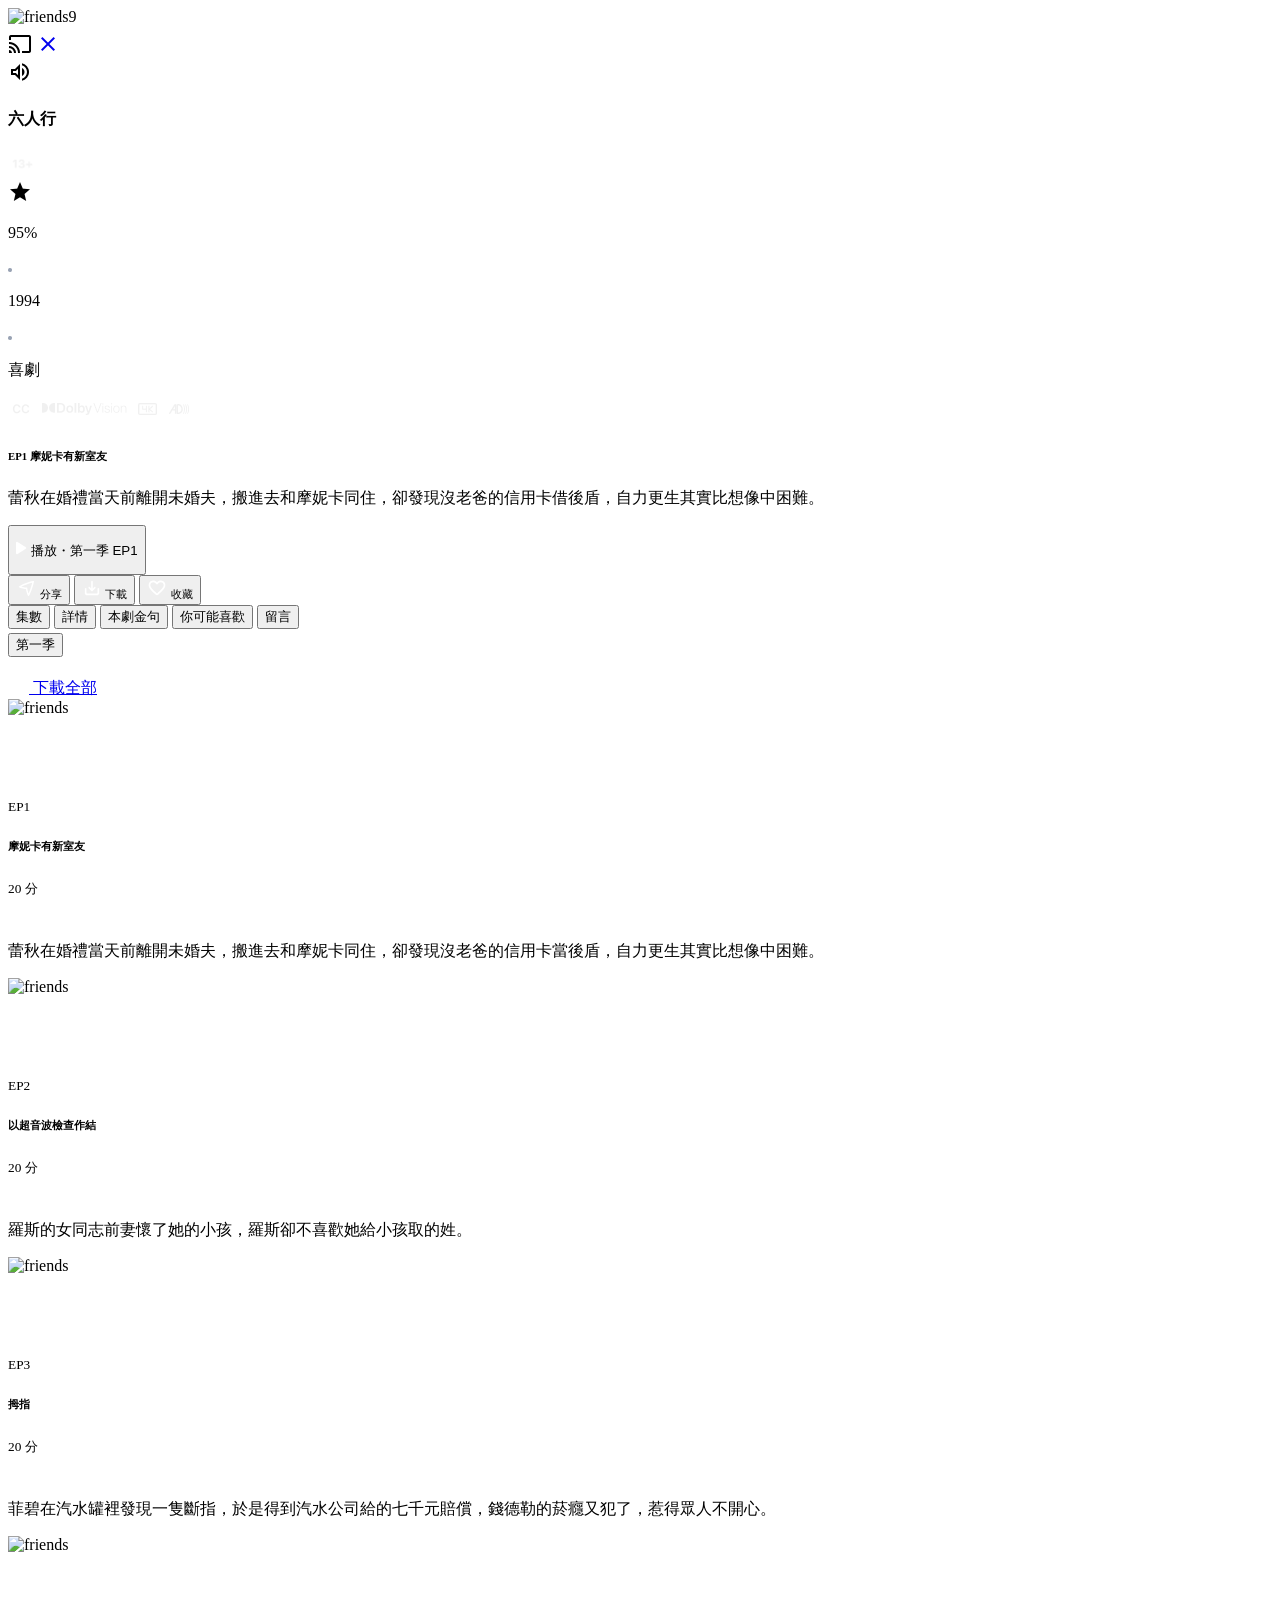
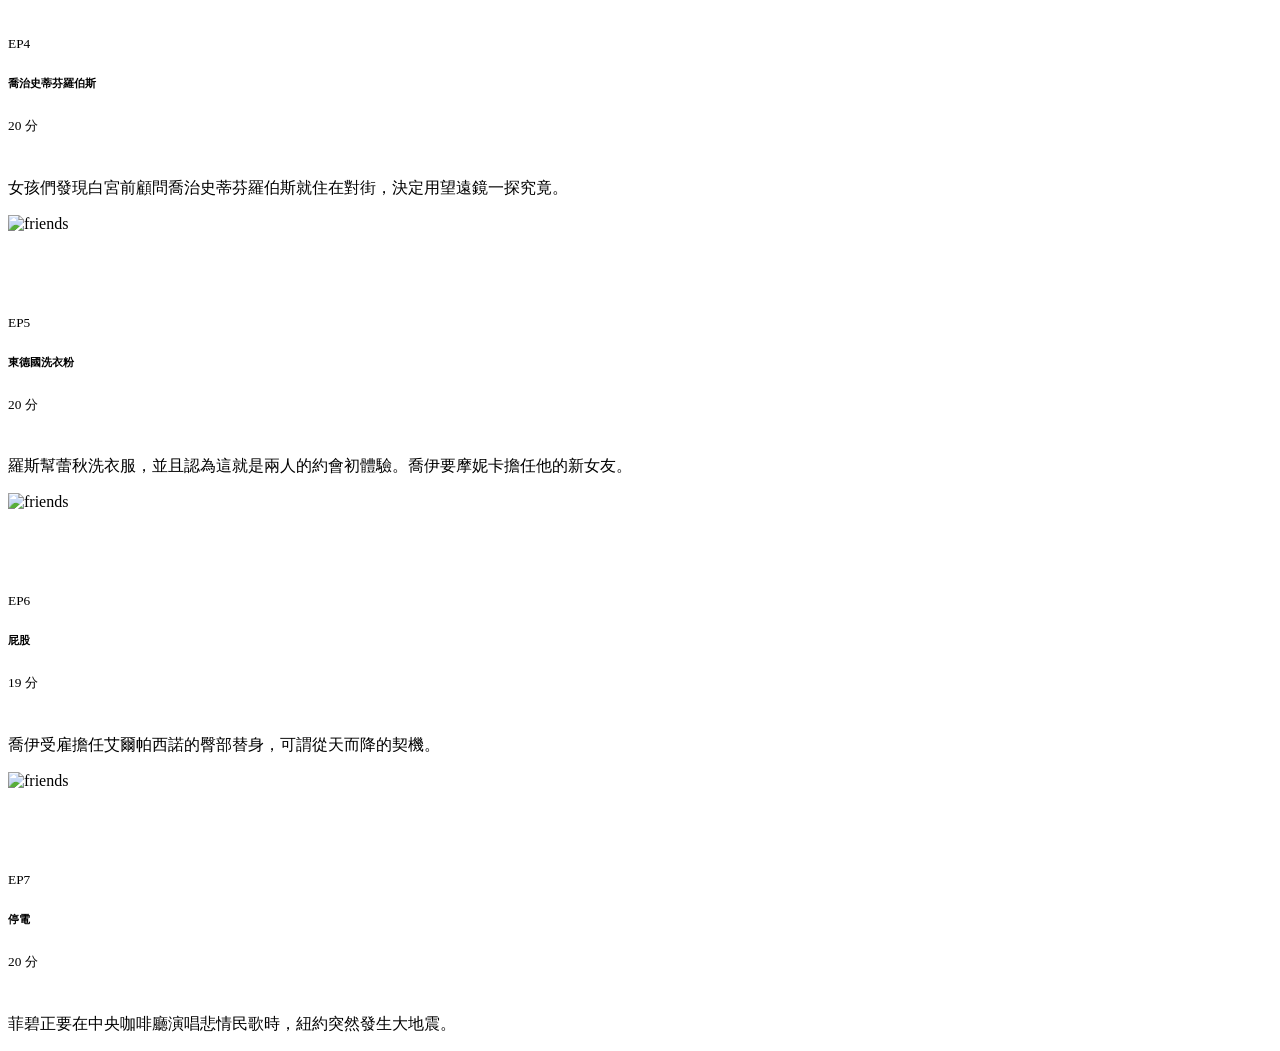
==== album.html @ 2011f36c "Deploy: 更新網站內容 2025-09-19 00:30:22 (Asia/Taipei UTC+0800)" ====
<!DOCTYPE html>
<html lang="en">
  <head>
    <meta charset="UTF-8" />
    <meta http-equiv="X-UA-Compatible" content="IE=edge" />
    <meta name="viewport" content="width=device-width, initial-scale=1.0" />
    <link href="https://fonts.googleapis.com/icon?family=Material+Icons+Outlined" rel="stylesheet">
    <link rel="stylesheet" href="https://fonts.cdnfonts.com/css/sf-pro-display">
    <title>影片資訊-集數</title>
    <script type="module" crossorigin src="/AAPD-StreamLish/assets/index-DdMuGOvR.js"></script>
    <script type="module" crossorigin src="/AAPD-StreamLish/assets/bootstrap.esm-pHIF-KX_.js"></script>
    <script type="module" crossorigin src="/AAPD-StreamLish/assets/main-BXktTT-d.js"></script>
    <link rel="stylesheet" crossorigin href="/AAPD-StreamLish/assets/all-Qb0mTUN8.css">
  </head>
  <body class="bg-black">

  <!-- 預覽圖片  -->
  <div class="card bg-dark border-0 rounded-2 overflow-hidden mb-8">
    <div class="position-relative">
      <!-- 圖片 -->
      <img src="/AAPD-StreamLish/assets/friends9-D6xdVJJv.png" class="w-100 h-100 object-fit-cover" alt="friends9">

      <!-- 播放進度條 (放在圖片上) -->
      <div class="position-absolute bottom-0 start-0 w-100">
        <div class="progress" style="height: 6px; background-color: rgba(255,255,255,0.3);">
          <div class="progress-bar" role="progressbar" style="width: 30%; background-color: white;"></div>
        </div>
      </div>

      <!-- 右上角：投放 & 關閉 -->
      <div class="position-absolute top-0 end-0 mt-5 me-6 d-flex gap-2">
        <span class="material-icons-outlined text-white bg-dark bg-opacity-50 rounded-circle p-1">cast</span>
        <a href="StreamLish.html" class="text-white text-decoration-none">
          <span class="material-icons-outlined text-white bg-dark bg-opacity-50 rounded-circle p-1">close</span>
        </a>
      </div>

      <!-- 右下角：音量 -->
      <div class="position-absolute bottom-0 end-0 m-6">
        <span class="material-icons-outlined text-white bg-dark bg-opacity-50 rounded-circle p-1">volume_up</span>
      </div>
    </div>
  </div>

  <div class="container bottom-padding">
    <!-- 劇名與資訊 -->
    <div class="mb-8">
      <div class="d-flex align-items-center mb-1">
        <h4 class="fw-bold mb-2 text-white fs-5">六人行</h4>
        <img class="ms-3" src="[data-uri]" alt="13+" height="24">
      </div>
      
      <div class="d-flex align-items-center mb-3 text-netural-400 fs-10">
        <span class="material-icons-outlined me-1 small">star</span>
        <p>95%</p>
        <img class="mx-2" src="[data-uri]" alt="div" height="4">
        <p>1994</p>
        <img class="mx-2" src="[data-uri]" alt="div" height="4">
        <p>喜劇</p>
      </div>
  
      <!-- 功能徽章 -->
      <div class="d-flex flex-wrap gap-3 mb-4">
        <img src="[data-uri]" alt="CC" height="24">
        <img src="[data-uri]" alt="Dolby Vision" height="24">
        <img src="[data-uri]" alt="4K" height="24">
        <img src="[data-uri]" alt="AD" height="24">
      </div>
    </div>
  
    <!-- 劇集描述 + 操作卡片 -->
    <div class="mb-8">
      <h6 class="fw-semibold mb-5 text-white fs-6">EP1 摩妮卡有新室友</h6>
      <p class="small fw-light text-netural-400">
        蕾秋在婚禮當天前離開未婚夫，搬進去和摩妮卡同住，卻發現沒老爸的信用卡借後盾，自力更生其實比想像中困難。
      </p>  
    </div>

    <!-- 主播放按鈕 -->
    <div class="d-grid mb-6">
      <button class="btn btn-primary rounded-pill text-white" style="height: 50px" onclick="location.href='video.html'">
        <img class="me-1 mb-1" src="[data-uri]" alt="Arrow right">
        播放・第一季 EP1
      </button>
    </div>


    <!-- 按鈕 -->
    <div class="d-flex justify-content-around mb-8">
      <!-- 分享 -->
      <button type="button" class="btn btn-dark rounded-circle d-flex flex-column align-items-center justify-content-center px-6">
        <img src="data:image/svg+xml,%3csvg%20width='20'%20height='20'%20viewBox='0%200%2020%2020'%20fill='none'%20xmlns='http://www.w3.org/2000/svg'%3e%3cpath%20d='M17.1689%203.93359C17.083%204.39151%2016.9353%205.01906%2016.7373%205.7627C16.3422%207.24684%2015.7614%209.15002%2015.123%2010.998C14.4828%2012.8514%2013.7937%2014.6231%2013.1855%2015.8564C12.9212%2016.3925%2012.6864%2016.7888%2012.498%2017.0439C12.4787%2017.0157%2012.4571%2016.9858%2012.4365%2016.9531C12.3016%2016.7385%2012.1638%2016.4626%2012.0264%2016.1367C11.7513%2015.4843%2011.503%2014.6886%2011.293%2013.9033C11.0839%2013.1217%2010.9178%2012.3691%2010.8037%2011.8105C10.7468%2011.5318%2010.7022%2011.3025%2010.6729%2011.1436C10.6582%2011.0643%2010.648%2011.0025%2010.6406%2010.9609C10.637%2010.9402%2010.6336%2010.9244%2010.6318%2010.9141C10.6309%2010.9089%2010.6303%2010.9048%2010.6299%2010.9023C10.6297%2010.9013%2010.63%2010.8999%2010.6299%2010.8994L10.5312%2010.3242L9.9502%2010.2773H9.94727C9.94482%2010.2771%209.94073%2010.2768%209.93555%2010.2764C9.92471%2010.2755%209.90764%2010.2744%209.88574%2010.2725C9.84197%2010.2686%209.77692%2010.2621%209.69336%2010.2539C9.52597%2010.2375%209.28474%2010.2121%208.99316%2010.1768C8.40864%2010.1059%207.62769%209.99529%206.83203%209.83691C6.02974%209.67721%205.24267%209.47473%204.63379%209.22754C4.32937%209.10393%204.09551%208.97906%203.93262%208.86035C3.90752%208.84206%203.88591%208.82387%203.86621%208.80762C3.89015%208.78571%203.9159%208.75952%203.94727%208.7334C4.24285%208.48727%204.73134%208.18134%205.3877%207.83594C6.68825%207.15154%208.50472%206.38581%2010.3721%205.7002C12.2378%205.0152%2014.125%204.42131%2015.5586%204.07227C16.2489%203.9042%2016.8069%203.80056%2017.1973%203.76465C17.1885%203.81686%2017.1803%203.87335%2017.1689%203.93359Z'%20stroke='white'%20stroke-width='1.5'/%3e%3c/svg%3e" alt="分享" width="20" height="20">
        <small class="mt-1 fw-light fs-10">分享</small>
      </button>

      <!-- 下載 -->
      <button type="button" class="btn btn-dark rounded-circle d-flex flex-column align-items-center justify-content-center px-6">
        <img src="data:image/svg+xml,%3csvg%20width='21'%20height='20'%20viewBox='0%200%2021%2020'%20fill='none'%20xmlns='http://www.w3.org/2000/svg'%3e%3cg%20clip-path='url(%23clip0_21525_15393)'%3e%3cpath%20d='M16.3333%2010.8333V15C16.3333%2015.4583%2015.9583%2015.8333%2015.5%2015.8333H5.5C5.04167%2015.8333%204.66667%2015.4583%204.66667%2015V10.8333C4.66667%2010.375%204.29167%2010%203.83333%2010C3.375%2010%203%2010.375%203%2010.8333V15.8333C3%2016.75%203.75%2017.5%204.66667%2017.5H16.3333C17.25%2017.5%2018%2016.75%2018%2015.8333V10.8333C18%2010.375%2017.625%2010%2017.1667%2010C16.7083%2010%2016.3333%2010.375%2016.3333%2010.8333ZM11.3333%2010.5583L12.9%208.99167C13.225%208.66667%2013.75%208.66667%2014.075%208.99167C14.4%209.31667%2014.4%209.84167%2014.075%2010.1667L11.0833%2013.1583C10.7583%2013.4833%2010.2333%2013.4833%209.90833%2013.1583L6.91667%2010.1667C6.59167%209.84167%206.59167%209.31667%206.91667%208.99167C7.24167%208.66667%207.76667%208.66667%208.09167%208.99167L9.66667%2010.5583V3.33333C9.66667%202.875%2010.0417%202.5%2010.5%202.5C10.9583%202.5%2011.3333%202.875%2011.3333%203.33333V10.5583Z'%20fill='white'/%3e%3c/g%3e%3cdefs%3e%3cclipPath%20id='clip0_21525_15393'%3e%3crect%20width='20'%20height='20'%20fill='white'%20transform='translate(0.5)'/%3e%3c/clipPath%3e%3c/defs%3e%3c/svg%3e" alt="下載" width="20" height="20">
        <small class="mt-1 fw-light fs-10">下載</small>
      </button>

      <!-- 收藏 -->
      <button type="button" class="btn btn-dark rounded-circle d-flex flex-column align-items-center justify-content-center px-6">
        <img src="data:image/svg+xml,%3csvg%20width='20'%20height='20'%20viewBox='0%200%2020%2020'%20fill='none'%20xmlns='http://www.w3.org/2000/svg'%3e%3cg%20clip-path='url(%23clip0_21525_15398)'%3e%3cpath%20d='M16.3832%203.32555C14.1832%201.82555%2011.4665%202.52555%209.99985%204.24221C8.53319%202.52555%205.81652%201.81721%203.61652%203.32555C2.44985%204.12555%201.71652%205.47555%201.66652%206.90055C1.54985%2010.1339%204.41652%2012.7255%208.79152%2016.7005L8.87485%2016.7755C9.50819%2017.3505%2010.4832%2017.3505%2011.1165%2016.7672L11.2082%2016.6839C15.5832%2012.7172%2018.4415%2010.1255%2018.3332%206.89221C18.2832%205.47555%2017.5499%204.12555%2016.3832%203.32555ZM10.0832%2015.4589L9.99985%2015.5422L9.91652%2015.4589C5.94985%2011.8672%203.33319%209.49221%203.33319%207.08388C3.33319%205.41721%204.58319%204.16721%206.24985%204.16721C7.53319%204.16721%208.78319%204.99221%209.22485%206.13388H10.7832C11.2165%204.99221%2012.4665%204.16721%2013.7499%204.16721C15.4165%204.16721%2016.6665%205.41721%2016.6665%207.08388C16.6665%209.49221%2014.0499%2011.8672%2010.0832%2015.4589Z'%20fill='white'/%3e%3c/g%3e%3cdefs%3e%3cclipPath%20id='clip0_21525_15398'%3e%3crect%20width='20'%20height='20'%20fill='white'/%3e%3c/clipPath%3e%3c/defs%3e%3c/svg%3e" alt="收藏" width="20" height="20">
        <small class="mt-1 fw-light fs-10">收藏</small>
      </button>
    </div>

    <!-- 選單按鈕 -->
    <div class="justify-content-start overflow-auto mb-8">
      <div class="nav nav-tabs flex-nowrap w-100" id="nav-tab" role="tablist">
        <button 
          class="nav-link flex-shrink-0 text-netural-400 border-bottom border-netural-500 fw-light active" 
          id="nav-vocab-tab" data-bs-toggle="tab" data-bs-target="#nav-vocab" 
          type="button" role="tab" aria-controls="nav-vocab" aria-selected="true">
          集數
        </button>

        <button 
          class="nav-link flex-shrink-0 text-netural-400 border-bottom border-netural-500 fw-light" 
          id="nav-detail-tab" data-bs-toggle="tab" data-bs-target="#nav-detail" 
          type="button" role="tab" aria-controls="nav-detail" aria-selected="false">
          詳情
        </button>

        <button 
          class="nav-link flex-shrink-0 text-netural-400 border-bottom border-netural-500 fw-light" 
          id="nav-detail-tab" data-bs-toggle="tab" data-bs-target="#nav-detail" 
          type="button" role="tab" aria-controls="nav-detail" aria-selected="false">
          本劇金句
        </button>

        <button 
          class="nav-link flex-shrink-0 text-netural-400 border-bottom border-netural-500 fw-light" 
          id="nav-detail-tab" data-bs-toggle="tab" data-bs-target="#nav-detail" 
          type="button" role="tab" aria-controls="nav-detail" aria-selected="false">
          你可能喜歡
        </button>

        <button 
          class="nav-link flex-shrink-0 text-netural-400 border-bottom border-netural-500 fw-light" 
          id="nav-detail-tab" data-bs-toggle="tab" data-bs-target="#nav-detail" 
          type="button" role="tab" aria-controls="nav-detail" aria-selected="false">
          留言
        </button>
      </div>
    </div>

    <!-- 操作列：季數下拉 + 下載全部） -->
    <section>
      <div class="container-fluid p-0">
        <div class="d-flex align-items-center justify-content-between">

          <!-- 左：Bootstrap Dropdown -->
          <div class="dropdown">
            <!-- Bootstrap 自帶箭頭的 dropdown-toggle -->
            <button class="btn dropdown-toggle text-white fw-normal fs-9 border-0 bg-transparent p-0 fw-light custom-toggle"
                    type="button" id="seasonDropdown" data-bs-toggle="dropdown" aria-expanded="false">
              第一季
            </button>
            <img src="[data-uri]" alt="dropdown" width="20" height="20">
            <ul class="dropdown-menu bg-black" aria-labelledby="seasonDropdown">
              <!-- <li><a class="dropdown-item text-white fs-9 fw-light" href="#">第一季</a></li>
              <li><a class="dropdown-item text-white fs-9 fw-light" href="#">第二季</a></li>
              <li><a class="dropdown-item text-white fs-9 fw-light" href="#">第三季</a></li>
              <li><a class="dropdown-item text-white fs-9 fw-light" href="#">第四季</a></li>
              <li><a class="dropdown-item text-white fs-9 fw-light" href="#">第五季</a></li>
              <li><a class="dropdown-item text-white fs-9 fw-light" href="#">第六季</a></li>
              <li><a class="dropdown-item text-white fs-9 fw-light" href="#">第七季</a></li>
              <li><a class="dropdown-item text-white fs-9 fw-light" href="#">第八季</a></li>
              <li><a class="dropdown-item text-white fs-9 fw-light" href="#">第九季</a></li>
              <li><a class="dropdown-item text-white fs-9 fw-light" href="#">第十季</a></li> -->
            </ul>
          </div>
          <!-- 右：下載全部 -->
          <a href="#"
            class="download-btn btn btn-link text-white d-inline-flex align-items-center gap-2 px-0 text-decoration-none"
            aria-label="下載全部">
            <img src="data:image/svg+xml,%3csvg%20width='21'%20height='20'%20viewBox='0%200%2021%2020'%20fill='none'%20xmlns='http://www.w3.org/2000/svg'%3e%3cg%20clip-path='url(%23clip0_21525_15393)'%3e%3cpath%20d='M16.3333%2010.8333V15C16.3333%2015.4583%2015.9583%2015.8333%2015.5%2015.8333H5.5C5.04167%2015.8333%204.66667%2015.4583%204.66667%2015V10.8333C4.66667%2010.375%204.29167%2010%203.83333%2010C3.375%2010%203%2010.375%203%2010.8333V15.8333C3%2016.75%203.75%2017.5%204.66667%2017.5H16.3333C17.25%2017.5%2018%2016.75%2018%2015.8333V10.8333C18%2010.375%2017.625%2010%2017.1667%2010C16.7083%2010%2016.3333%2010.375%2016.3333%2010.8333ZM11.3333%2010.5583L12.9%208.99167C13.225%208.66667%2013.75%208.66667%2014.075%208.99167C14.4%209.31667%2014.4%209.84167%2014.075%2010.1667L11.0833%2013.1583C10.7583%2013.4833%2010.2333%2013.4833%209.90833%2013.1583L6.91667%2010.1667C6.59167%209.84167%206.59167%209.31667%206.91667%208.99167C7.24167%208.66667%207.76667%208.66667%208.09167%208.99167L9.66667%2010.5583V3.33333C9.66667%202.875%2010.0417%202.5%2010.5%202.5C10.9583%202.5%2011.3333%202.875%2011.3333%203.33333V10.5583Z'%20fill='white'/%3e%3c/g%3e%3cdefs%3e%3cclipPath%20id='clip0_21525_15393'%3e%3crect%20width='20'%20height='20'%20fill='white'%20transform='translate(0.5)'/%3e%3c/clipPath%3e%3c/defs%3e%3c/svg%3e" alt="" class="icon">
            <span class="fw-light fs-9">下載全部</span>
          </a>

        </div>
      </div>
    </section>

     <!-- 卡片內容 -->
    <section>

      <!-- 卡片1 -->
      <div class="d-flex flex-column py-6">
        <div class="d-flex text-white mb-1">
          <!-- 左邊：縮圖 + 播放 icon -->
          <div class="episode-thumb position-relative flex-shrink-0" style="width: 164px; height: 98px;">
            <img src="/AAPD-StreamLish/assets/friends1-DzkxrmdH.png" class="w-100 h-100 object-fit-cover" alt="friends">
            <!-- 播放按鈕 -->
            <div class="position-absolute top-50 start-50 translate-middle">
              <img src="[data-uri]" alt="camera" width="32" height="32">
            </div>
          </div>
  
          <!-- 右邊：內容 -->
          <div class="d-flex flex-column justify-content-center ms-5 text-white">
            <!-- 上：標題 + 下載 -->
            <small class="mb-1 fw-light">EP1</small>
            <h6 class="mb-1 fs-8 fw-light">摩妮卡有新室友</h6>
            <small class="text-netural-400 fs-10 fw-light">20 分</small>
          </div>
          <!-- 右邊：下載按鈕 -->
          <img src="data:image/svg+xml,%3csvg%20width='21'%20height='20'%20viewBox='0%200%2021%2020'%20fill='none'%20xmlns='http://www.w3.org/2000/svg'%3e%3cg%20clip-path='url(%23clip0_21525_15393)'%3e%3cpath%20d='M16.3333%2010.8333V15C16.3333%2015.4583%2015.9583%2015.8333%2015.5%2015.8333H5.5C5.04167%2015.8333%204.66667%2015.4583%204.66667%2015V10.8333C4.66667%2010.375%204.29167%2010%203.83333%2010C3.375%2010%203%2010.375%203%2010.8333V15.8333C3%2016.75%203.75%2017.5%204.66667%2017.5H16.3333C17.25%2017.5%2018%2016.75%2018%2015.8333V10.8333C18%2010.375%2017.625%2010%2017.1667%2010C16.7083%2010%2016.3333%2010.375%2016.3333%2010.8333ZM11.3333%2010.5583L12.9%208.99167C13.225%208.66667%2013.75%208.66667%2014.075%208.99167C14.4%209.31667%2014.4%209.84167%2014.075%2010.1667L11.0833%2013.1583C10.7583%2013.4833%2010.2333%2013.4833%209.90833%2013.1583L6.91667%2010.1667C6.59167%209.84167%206.59167%209.31667%206.91667%208.99167C7.24167%208.66667%207.76667%208.66667%208.09167%208.99167L9.66667%2010.5583V3.33333C9.66667%202.875%2010.0417%202.5%2010.5%202.5C10.9583%202.5%2011.3333%202.875%2011.3333%203.33333V10.5583Z'%20fill='white'/%3e%3c/g%3e%3cdefs%3e%3cclipPath%20id='clip0_21525_15393'%3e%3crect%20width='20'%20height='20'%20fill='white'%20transform='translate(0.5)'/%3e%3c/clipPath%3e%3c/defs%3e%3c/svg%3e" alt="下載" class="ms-auto" style="width: 24px;" >
        </div>
        <!-- 下：描述 -->
        <p class="mb-0 mt-2 text-netural-400 fs-10 fw-light">
            蕾秋在婚禮當天前離開未婚夫，搬進去和摩妮卡同住，卻發現沒老爸的信用卡當後盾，自力更生其實比想像中困難。
        </p>
      </div>

      <!-- 卡片2 -->
      <div class="d-flex flex-column py-6">
        <div class="d-flex text-white mb-1">
          <!-- 左邊：縮圖 + 播放 icon -->
          <div class="episode-thumb position-relative flex-shrink-0" style="width: 164px; height: 98px;">
            <img src="/AAPD-StreamLish/assets/friends2-qtAAMA7t.png" class="w-100 h-100 object-fit-cover" alt="friends">
            <!-- 播放按鈕 -->
            <div class="position-absolute top-50 start-50 translate-middle">
              <img src="[data-uri]" alt="camera" width="32" height="32">
            </div>
          </div>
  
          <!-- 右邊：內容 -->
          <div class="d-flex flex-column justify-content-center ms-5 text-white">
            <!-- 上：標題 + 下載 -->
            <small class="mb-1">EP2</small>
            <h6 class="mb-1 fs-8 fw-light">以超音波檢查作結</h6>
            <small class="text-netural-400 fs-10 fw-light">20 分</small>
          </div>
          <!-- 右邊：下載按鈕 -->
          <img src="data:image/svg+xml,%3csvg%20width='21'%20height='20'%20viewBox='0%200%2021%2020'%20fill='none'%20xmlns='http://www.w3.org/2000/svg'%3e%3cg%20clip-path='url(%23clip0_21525_15393)'%3e%3cpath%20d='M16.3333%2010.8333V15C16.3333%2015.4583%2015.9583%2015.8333%2015.5%2015.8333H5.5C5.04167%2015.8333%204.66667%2015.4583%204.66667%2015V10.8333C4.66667%2010.375%204.29167%2010%203.83333%2010C3.375%2010%203%2010.375%203%2010.8333V15.8333C3%2016.75%203.75%2017.5%204.66667%2017.5H16.3333C17.25%2017.5%2018%2016.75%2018%2015.8333V10.8333C18%2010.375%2017.625%2010%2017.1667%2010C16.7083%2010%2016.3333%2010.375%2016.3333%2010.8333ZM11.3333%2010.5583L12.9%208.99167C13.225%208.66667%2013.75%208.66667%2014.075%208.99167C14.4%209.31667%2014.4%209.84167%2014.075%2010.1667L11.0833%2013.1583C10.7583%2013.4833%2010.2333%2013.4833%209.90833%2013.1583L6.91667%2010.1667C6.59167%209.84167%206.59167%209.31667%206.91667%208.99167C7.24167%208.66667%207.76667%208.66667%208.09167%208.99167L9.66667%2010.5583V3.33333C9.66667%202.875%2010.0417%202.5%2010.5%202.5C10.9583%202.5%2011.3333%202.875%2011.3333%203.33333V10.5583Z'%20fill='white'/%3e%3c/g%3e%3cdefs%3e%3cclipPath%20id='clip0_21525_15393'%3e%3crect%20width='20'%20height='20'%20fill='white'%20transform='translate(0.5)'/%3e%3c/clipPath%3e%3c/defs%3e%3c/svg%3e" alt="下載" class="ms-auto" style="width: 24px;" >
        </div>
        <!-- 下：描述 -->
        <p class="mb-0 mt-2 text-netural-400 fs-10 fw-light">
            羅斯的女同志前妻懷了她的小孩，羅斯卻不喜歡她給小孩取的姓。
        </p>
      </div>

      <!-- 卡片3 -->
      <div class="d-flex flex-column py-6">
        <div class="d-flex text-white mb-1">
          <!-- 左邊：縮圖 + 播放 icon -->
          <div class="episode-thumb position-relative flex-shrink-0" style="width: 164px; height: 98px;">
            <img src="/AAPD-StreamLish/assets/friends3-B4aC1tYf.png" class="w-100 h-100 object-fit-cover" alt="friends">
            <!-- 播放按鈕 -->
            <div class="position-absolute top-50 start-50 translate-middle">
              <img src="[data-uri]" alt="camera" width="32" height="32">
            </div>
          </div>
  
          <!-- 右邊：內容 -->
          <div class="d-flex flex-column justify-content-center ms-5 text-white">
            <!-- 上：標題 + 下載 -->
            <small class="mb-1">EP3</small>
            <h6 class="mb-1 fs-8 fw-light">拇指</h6>
            <small class="text-netural-400 fs-10 fw-light">20 分</small>
          </div>
          <!-- 右邊：下載按鈕 -->
          <img src="data:image/svg+xml,%3csvg%20width='21'%20height='20'%20viewBox='0%200%2021%2020'%20fill='none'%20xmlns='http://www.w3.org/2000/svg'%3e%3cg%20clip-path='url(%23clip0_21525_15393)'%3e%3cpath%20d='M16.3333%2010.8333V15C16.3333%2015.4583%2015.9583%2015.8333%2015.5%2015.8333H5.5C5.04167%2015.8333%204.66667%2015.4583%204.66667%2015V10.8333C4.66667%2010.375%204.29167%2010%203.83333%2010C3.375%2010%203%2010.375%203%2010.8333V15.8333C3%2016.75%203.75%2017.5%204.66667%2017.5H16.3333C17.25%2017.5%2018%2016.75%2018%2015.8333V10.8333C18%2010.375%2017.625%2010%2017.1667%2010C16.7083%2010%2016.3333%2010.375%2016.3333%2010.8333ZM11.3333%2010.5583L12.9%208.99167C13.225%208.66667%2013.75%208.66667%2014.075%208.99167C14.4%209.31667%2014.4%209.84167%2014.075%2010.1667L11.0833%2013.1583C10.7583%2013.4833%2010.2333%2013.4833%209.90833%2013.1583L6.91667%2010.1667C6.59167%209.84167%206.59167%209.31667%206.91667%208.99167C7.24167%208.66667%207.76667%208.66667%208.09167%208.99167L9.66667%2010.5583V3.33333C9.66667%202.875%2010.0417%202.5%2010.5%202.5C10.9583%202.5%2011.3333%202.875%2011.3333%203.33333V10.5583Z'%20fill='white'/%3e%3c/g%3e%3cdefs%3e%3cclipPath%20id='clip0_21525_15393'%3e%3crect%20width='20'%20height='20'%20fill='white'%20transform='translate(0.5)'/%3e%3c/clipPath%3e%3c/defs%3e%3c/svg%3e" alt="下載" class="ms-auto" style="width: 24px;" >
        </div>
        <!-- 下：描述 -->
        <p class="mb-0 mt-2 text-netural-400 fs-10 fw-light">
            菲碧在汽水罐裡發現一隻斷指，於是得到汽水公司給的七千元賠償，錢德勒的菸癮又犯了，惹得眾人不開心。
        </p>
      </div>

      <!-- 卡片4 -->
      <div class="d-flex flex-column py-6">
        <div class="d-flex text-white mb-1">
          <!-- 左邊：縮圖 + 播放 icon -->
          <div class="episode-thumb position-relative flex-shrink-0" style="width: 164px; height: 98px;">
            <img src="/AAPD-StreamLish/assets/friends4-DTZMHuIK.png" class="w-100 h-100 object-fit-cover" alt="friends">
            <!-- 播放按鈕 -->
            <div class="position-absolute top-50 start-50 translate-middle">
              <img src="[data-uri]" alt="camera" width="32" height="32">
            </div>
          </div>
  
          <!-- 右邊：內容 -->
          <div class="d-flex flex-column justify-content-center ms-5 text-white">
            <!-- 上：標題 + 下載 -->
            <small class="mb-1">EP4</small>
            <h6 class="mb-1 fs-8 fw-light">喬治史蒂芬羅伯斯</h6>
            <small class="text-netural-400 fs-10 fw-light">20 分</small>
          </div>
          <!-- 右邊：下載按鈕 -->
          <img src="data:image/svg+xml,%3csvg%20width='21'%20height='20'%20viewBox='0%200%2021%2020'%20fill='none'%20xmlns='http://www.w3.org/2000/svg'%3e%3cg%20clip-path='url(%23clip0_21525_15393)'%3e%3cpath%20d='M16.3333%2010.8333V15C16.3333%2015.4583%2015.9583%2015.8333%2015.5%2015.8333H5.5C5.04167%2015.8333%204.66667%2015.4583%204.66667%2015V10.8333C4.66667%2010.375%204.29167%2010%203.83333%2010C3.375%2010%203%2010.375%203%2010.8333V15.8333C3%2016.75%203.75%2017.5%204.66667%2017.5H16.3333C17.25%2017.5%2018%2016.75%2018%2015.8333V10.8333C18%2010.375%2017.625%2010%2017.1667%2010C16.7083%2010%2016.3333%2010.375%2016.3333%2010.8333ZM11.3333%2010.5583L12.9%208.99167C13.225%208.66667%2013.75%208.66667%2014.075%208.99167C14.4%209.31667%2014.4%209.84167%2014.075%2010.1667L11.0833%2013.1583C10.7583%2013.4833%2010.2333%2013.4833%209.90833%2013.1583L6.91667%2010.1667C6.59167%209.84167%206.59167%209.31667%206.91667%208.99167C7.24167%208.66667%207.76667%208.66667%208.09167%208.99167L9.66667%2010.5583V3.33333C9.66667%202.875%2010.0417%202.5%2010.5%202.5C10.9583%202.5%2011.3333%202.875%2011.3333%203.33333V10.5583Z'%20fill='white'/%3e%3c/g%3e%3cdefs%3e%3cclipPath%20id='clip0_21525_15393'%3e%3crect%20width='20'%20height='20'%20fill='white'%20transform='translate(0.5)'/%3e%3c/clipPath%3e%3c/defs%3e%3c/svg%3e" alt="下載" class="ms-auto" style="width: 24px;" >
        </div>
        <!-- 下：描述 -->
        <p class="mb-0 mt-2 text-netural-400 fs-10 fw-light">
            女孩們發現白宮前顧問喬治史蒂芬羅伯斯就住在對街，決定用望遠鏡一探究竟。
        </p>
      </div>

      <!-- 卡片5 -->
      <div class="d-flex flex-column py-6">
        <div class="d-flex text-white mb-1">
          <!-- 左邊：縮圖 + 播放 icon -->
          <div class="episode-thumb position-relative flex-shrink-0" style="width: 164px; height: 98px;">
            <img src="/AAPD-StreamLish/assets/friends7-DSqkcTCz.png" class="w-100 h-100 object-fit-cover" alt="friends">
            <!-- 播放按鈕 -->
            <div class="position-absolute top-50 start-50 translate-middle">
              <img src="[data-uri]" alt="camera" width="32" height="32">
            </div>
          </div>
  
          <!-- 右邊：內容 -->
          <div class="d-flex flex-column justify-content-center ms-5 text-white">
            <!-- 上：標題 + 下載 -->
            <small class="mb-1">EP5</small>
            <h6 class="mb-1 fs-8 fw-light">東德國洗衣粉</h6>
            <small class="text-netural-400 fs-10 fw-light">20 分</small>
          </div>
          <!-- 右邊：下載按鈕 -->
          <img src="data:image/svg+xml,%3csvg%20width='21'%20height='20'%20viewBox='0%200%2021%2020'%20fill='none'%20xmlns='http://www.w3.org/2000/svg'%3e%3cg%20clip-path='url(%23clip0_21525_15393)'%3e%3cpath%20d='M16.3333%2010.8333V15C16.3333%2015.4583%2015.9583%2015.8333%2015.5%2015.8333H5.5C5.04167%2015.8333%204.66667%2015.4583%204.66667%2015V10.8333C4.66667%2010.375%204.29167%2010%203.83333%2010C3.375%2010%203%2010.375%203%2010.8333V15.8333C3%2016.75%203.75%2017.5%204.66667%2017.5H16.3333C17.25%2017.5%2018%2016.75%2018%2015.8333V10.8333C18%2010.375%2017.625%2010%2017.1667%2010C16.7083%2010%2016.3333%2010.375%2016.3333%2010.8333ZM11.3333%2010.5583L12.9%208.99167C13.225%208.66667%2013.75%208.66667%2014.075%208.99167C14.4%209.31667%2014.4%209.84167%2014.075%2010.1667L11.0833%2013.1583C10.7583%2013.4833%2010.2333%2013.4833%209.90833%2013.1583L6.91667%2010.1667C6.59167%209.84167%206.59167%209.31667%206.91667%208.99167C7.24167%208.66667%207.76667%208.66667%208.09167%208.99167L9.66667%2010.5583V3.33333C9.66667%202.875%2010.0417%202.5%2010.5%202.5C10.9583%202.5%2011.3333%202.875%2011.3333%203.33333V10.5583Z'%20fill='white'/%3e%3c/g%3e%3cdefs%3e%3cclipPath%20id='clip0_21525_15393'%3e%3crect%20width='20'%20height='20'%20fill='white'%20transform='translate(0.5)'/%3e%3c/clipPath%3e%3c/defs%3e%3c/svg%3e" alt="下載" class="ms-auto" style="width: 24px;" >
        </div>
        <!-- 下：描述 -->
        <p class="mb-0 mt-2 text-netural-400 fs-10 fw-light">
            羅斯幫蕾秋洗衣服，並且認為這就是兩人的約會初體驗。喬伊要摩妮卡擔任他的新女友。
        </p>
      </div>

      <!-- 卡片6 -->
      <div class="d-flex flex-column py-6">
        <div class="d-flex text-white mb-1">
          <!-- 左邊：縮圖 + 播放 icon -->
          <div class="episode-thumb position-relative flex-shrink-0" style="width: 164px; height: 98px;">
            <img src="/AAPD-StreamLish/assets/friends5-Ck_tgq1m.png" class="w-100 h-100 object-fit-cover" alt="friends">
            <!-- 播放按鈕 -->
            <div class="position-absolute top-50 start-50 translate-middle">
              <img src="[data-uri]" alt="camera" width="32" height="32">
            </div>
          </div>
  
          <!-- 右邊：內容 -->
          <div class="d-flex flex-column justify-content-center ms-5 text-white">
            <!-- 上：標題 + 下載 -->
            <small class="mb-1">EP6</small>
            <h6 class="mb-1 fs-8 fw-light">屁股</h6>
            <small class="text-netural-400 fs-10 fw-light">19 分</small>
          </div>
          <!-- 右邊：下載按鈕 -->
          <img src="data:image/svg+xml,%3csvg%20width='21'%20height='20'%20viewBox='0%200%2021%2020'%20fill='none'%20xmlns='http://www.w3.org/2000/svg'%3e%3cg%20clip-path='url(%23clip0_21525_15393)'%3e%3cpath%20d='M16.3333%2010.8333V15C16.3333%2015.4583%2015.9583%2015.8333%2015.5%2015.8333H5.5C5.04167%2015.8333%204.66667%2015.4583%204.66667%2015V10.8333C4.66667%2010.375%204.29167%2010%203.83333%2010C3.375%2010%203%2010.375%203%2010.8333V15.8333C3%2016.75%203.75%2017.5%204.66667%2017.5H16.3333C17.25%2017.5%2018%2016.75%2018%2015.8333V10.8333C18%2010.375%2017.625%2010%2017.1667%2010C16.7083%2010%2016.3333%2010.375%2016.3333%2010.8333ZM11.3333%2010.5583L12.9%208.99167C13.225%208.66667%2013.75%208.66667%2014.075%208.99167C14.4%209.31667%2014.4%209.84167%2014.075%2010.1667L11.0833%2013.1583C10.7583%2013.4833%2010.2333%2013.4833%209.90833%2013.1583L6.91667%2010.1667C6.59167%209.84167%206.59167%209.31667%206.91667%208.99167C7.24167%208.66667%207.76667%208.66667%208.09167%208.99167L9.66667%2010.5583V3.33333C9.66667%202.875%2010.0417%202.5%2010.5%202.5C10.9583%202.5%2011.3333%202.875%2011.3333%203.33333V10.5583Z'%20fill='white'/%3e%3c/g%3e%3cdefs%3e%3cclipPath%20id='clip0_21525_15393'%3e%3crect%20width='20'%20height='20'%20fill='white'%20transform='translate(0.5)'/%3e%3c/clipPath%3e%3c/defs%3e%3c/svg%3e" alt="下載" class="ms-auto" style="width: 24px;" >
        </div>
        <!-- 下：描述 -->
        <p class="mb-0 mt-2 text-netural-400 fs-10 fw-light">
            喬伊受雇擔任艾爾帕西諾的臀部替身，可謂從天而降的契機。
        </p>
      </div>

      <!-- 卡片7 -->
      <div class="d-flex flex-column py-6">
        <div class="d-flex text-white mb-1">
          <!-- 左邊：縮圖 + 播放 icon -->
          <div class="episode-thumb position-relative flex-shrink-0" style="width: 164px; height: 98px;">
            <img src="/AAPD-StreamLish/assets/friends6-1Q4JDsdF.png" class="w-100 h-100 object-fit-cover" alt="friends">
            <!-- 播放按鈕 -->
            <div class="position-absolute top-50 start-50 translate-middle">
              <img src="[data-uri]" alt="camera" width="32" height="32">
            </div>
          </div>
  
          <!-- 右邊：內容 -->
          <div class="d-flex flex-column justify-content-center ms-5 text-white">
            <!-- 上：標題 + 下載 -->
            <small class="mb-1">EP7</small>
            <h6 class="mb-1 fs-8 fw-light">停電</h6>
            <small class="text-netural-400 fs-10 fw-light">20 分</small>
          </div>
          <!-- 右邊：下載按鈕 -->
          <img src="data:image/svg+xml,%3csvg%20width='21'%20height='20'%20viewBox='0%200%2021%2020'%20fill='none'%20xmlns='http://www.w3.org/2000/svg'%3e%3cg%20clip-path='url(%23clip0_21525_15393)'%3e%3cpath%20d='M16.3333%2010.8333V15C16.3333%2015.4583%2015.9583%2015.8333%2015.5%2015.8333H5.5C5.04167%2015.8333%204.66667%2015.4583%204.66667%2015V10.8333C4.66667%2010.375%204.29167%2010%203.83333%2010C3.375%2010%203%2010.375%203%2010.8333V15.8333C3%2016.75%203.75%2017.5%204.66667%2017.5H16.3333C17.25%2017.5%2018%2016.75%2018%2015.8333V10.8333C18%2010.375%2017.625%2010%2017.1667%2010C16.7083%2010%2016.3333%2010.375%2016.3333%2010.8333ZM11.3333%2010.5583L12.9%208.99167C13.225%208.66667%2013.75%208.66667%2014.075%208.99167C14.4%209.31667%2014.4%209.84167%2014.075%2010.1667L11.0833%2013.1583C10.7583%2013.4833%2010.2333%2013.4833%209.90833%2013.1583L6.91667%2010.1667C6.59167%209.84167%206.59167%209.31667%206.91667%208.99167C7.24167%208.66667%207.76667%208.66667%208.09167%208.99167L9.66667%2010.5583V3.33333C9.66667%202.875%2010.0417%202.5%2010.5%202.5C10.9583%202.5%2011.3333%202.875%2011.3333%203.33333V10.5583Z'%20fill='white'/%3e%3c/g%3e%3cdefs%3e%3cclipPath%20id='clip0_21525_15393'%3e%3crect%20width='20'%20height='20'%20fill='white'%20transform='translate(0.5)'/%3e%3c/clipPath%3e%3c/defs%3e%3c/svg%3e" alt="下載" class="ms-auto" style="width: 24px;" >
        </div>
        <!-- 下：描述 -->
        <p class="mb-0 mt-2 text-netural-400 fs-10 fw-light">
            菲碧正要在中央咖啡廳演唱悲情民歌時，紐約突然發生大地震。
        </p>
      </div>

    </section>

    
    
  </div>
</div>







    






  </div>

    
  </body>
</html>
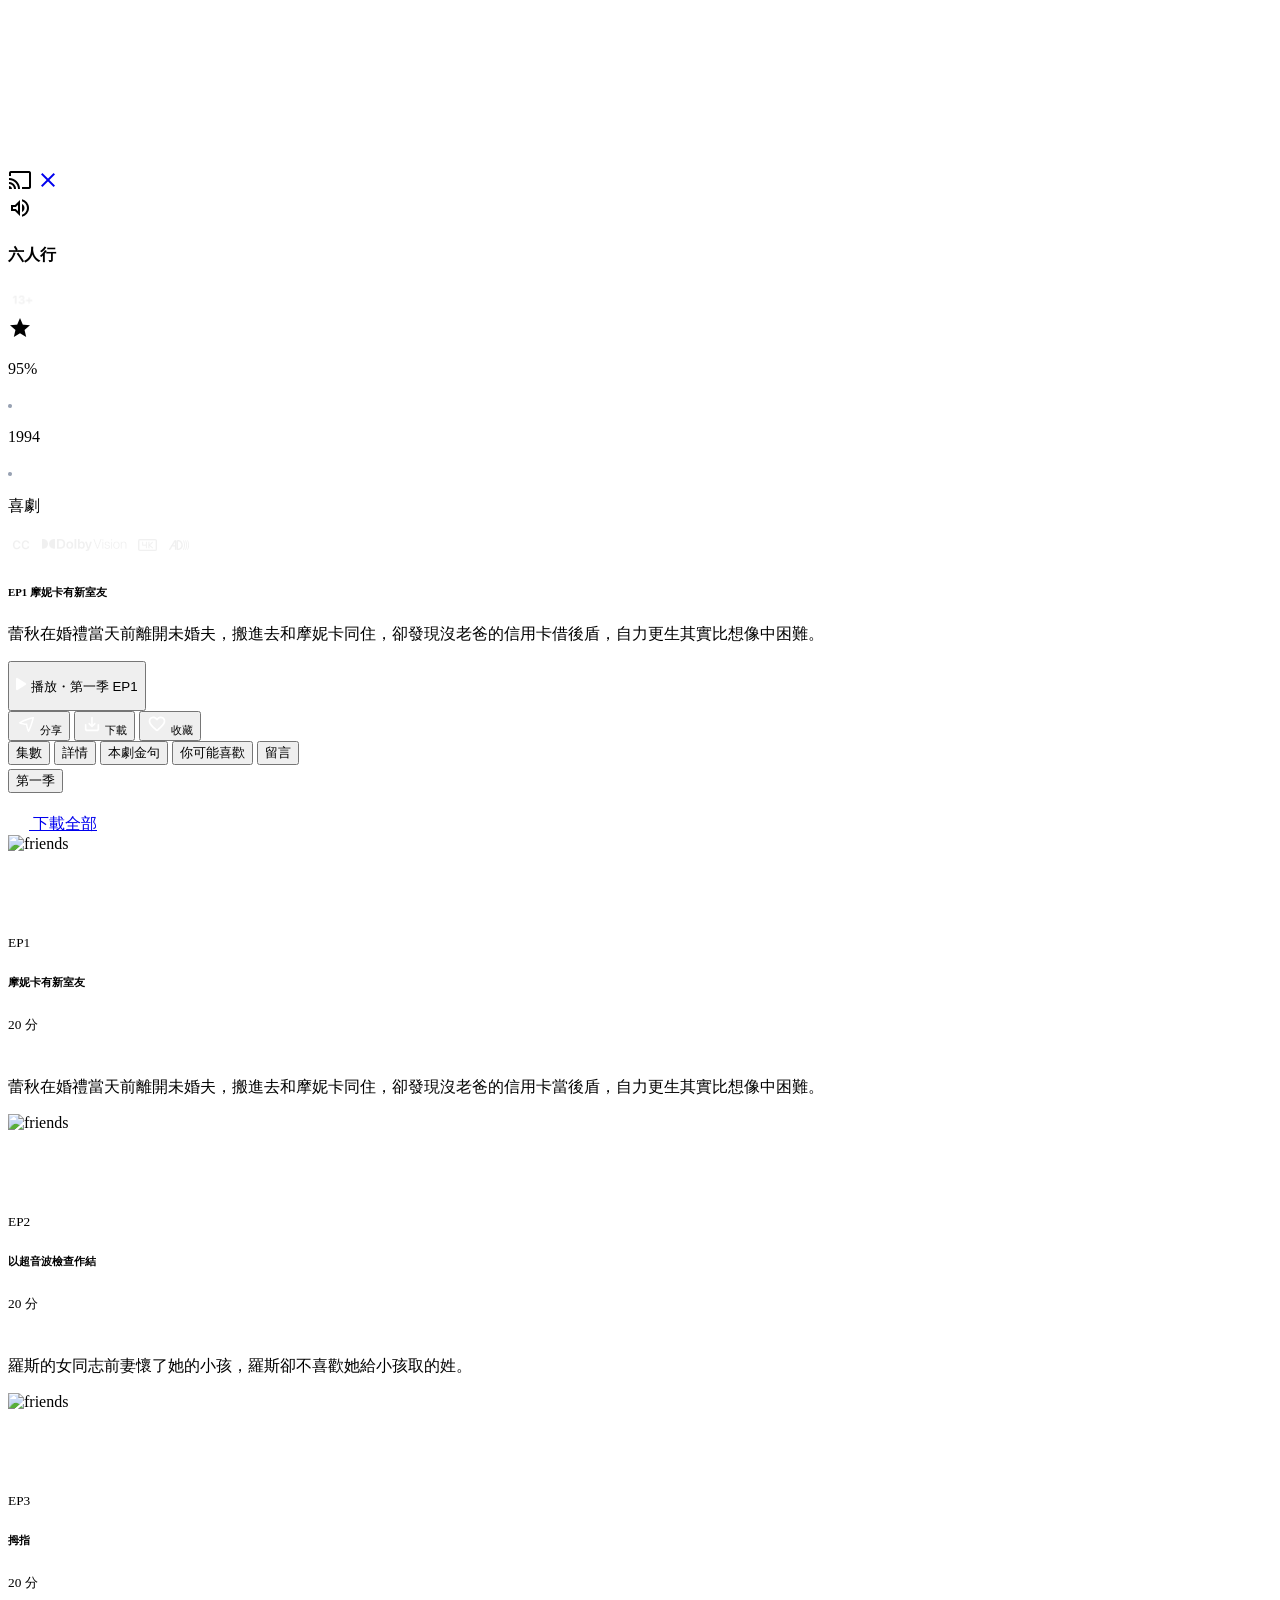
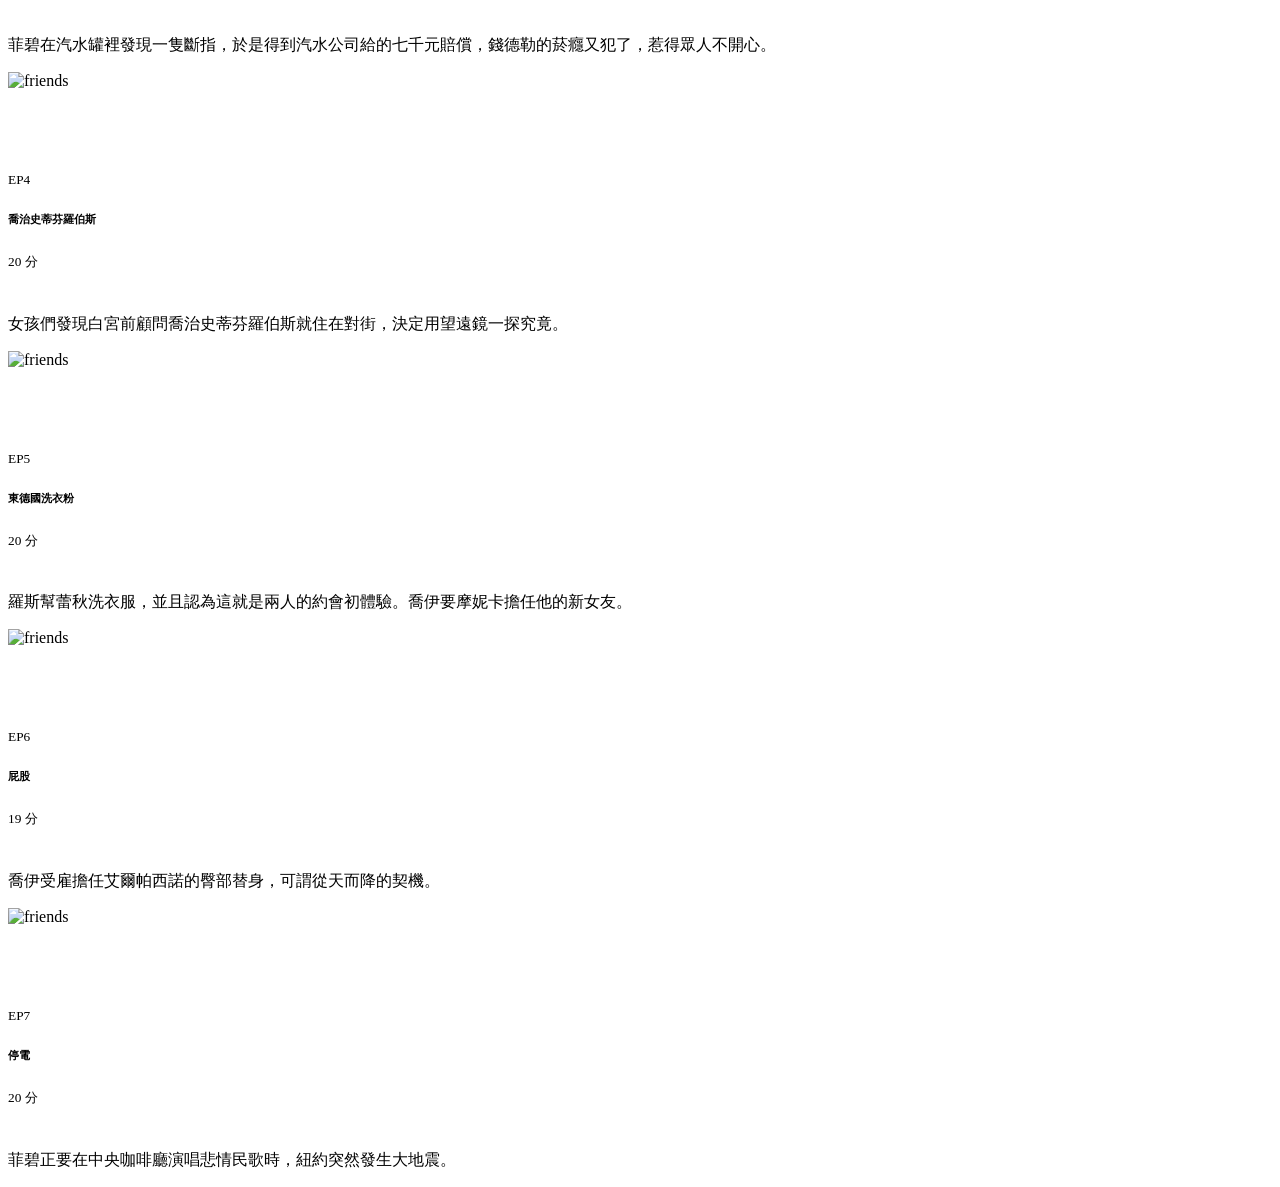
==== commit 5858cdbb: "Deploy: 更新網站內容 2025-09-23 15:50:33 (Asia/Taipei UTC+0800)" ====
--- a/album.html
+++ b/album.html
@@ -9,17 +9,32 @@
     <title>影片資訊-集數</title>
     <script type="module" crossorigin src="/AAPD-StreamLish/assets/index-DdMuGOvR.js"></script>
     <script type="module" crossorigin src="/AAPD-StreamLish/assets/bootstrap.esm-pHIF-KX_.js"></script>
-    <script type="module" crossorigin src="/AAPD-StreamLish/assets/main-BXktTT-d.js"></script>
-    <link rel="stylesheet" crossorigin href="/AAPD-StreamLish/assets/all-Qb0mTUN8.css">
+    <script type="module" crossorigin src="/AAPD-StreamLish/assets/main-D3e1sQlY.js"></script>
+    <link rel="stylesheet" crossorigin href="/AAPD-StreamLish/assets/all-wo_l9HM2.css">
   </head>
-  <body class="bg-black">
+  <body class="bg-tertiary-950">
 
   <!-- 預覽圖片  -->
   <div class="card bg-dark border-0 rounded-2 overflow-hidden mb-8">
     <div class="position-relative">
+      
       <!-- 圖片 -->
-      <img src="/AAPD-StreamLish/assets/friends9-D6xdVJJv.png" class="w-100 h-100 object-fit-cover" alt="friends9">
-
+      <!-- <img src="../assets/images/friends9.png" class="w-100 h-100 object-fit-cover" alt="friends9"> -->
+      
+      <!-- 影片 -->
+      <div class="ratio ratio-16x9">
+        <video id="myVideo"
+              class="w-100 h-100 object-fit-cover"     
+              autoplay            
+              muted               
+              playsinline         
+              preload="metadata"> 
+          <source src="https://videos.pexels.com/video-files/27300968/12115023_2560_1440_30fps.mp4" type="video/mp4">
+          您的瀏覽器不支援 video 標籤
+        </video>
+      </div>
+      
+      
       <!-- 播放進度條 (放在圖片上) -->
       <div class="position-absolute bottom-0 start-0 w-100">
         <div class="progress" style="height: 6px; background-color: rgba(255,255,255,0.3);">
@@ -70,27 +85,28 @@
   
     <!-- 劇集描述 + 操作卡片 -->
     <div class="mb-8">
-      <h6 class="fw-semibold mb-5 text-white fs-6">EP1 摩妮卡有新室友</h6>
-      <p class="small fw-light text-netural-400">
+      <h6 class="fw-bold mb-5 text-white fs-6">EP1 摩妮卡有新室友</h6>
+      <p class="small fw-normal text-netural-400">
         蕾秋在婚禮當天前離開未婚夫，搬進去和摩妮卡同住，卻發現沒老爸的信用卡借後盾，自力更生其實比想像中困難。
       </p>  
     </div>
 
     <!-- 主播放按鈕 -->
     <div class="d-grid mb-6">
+      <!-- <button class="btn btn-primary rounded-pill text-white" style="height: 50px" href="video.html'"> -->
       <button class="btn btn-primary rounded-pill text-white" style="height: 50px" onclick="location.href='video.html'">
         <img class="me-1 mb-1" src="[data-uri]" alt="Arrow right">
-        播放・第一季 EP1
+          <span class="btn-play" >播放・第一季</span>
+          <span class="ep">EP1</span>
       </button>
     </div>
-
 
     <!-- 按鈕 -->
     <div class="d-flex justify-content-around mb-8">
       <!-- 分享 -->
       <button type="button" class="btn btn-dark rounded-circle d-flex flex-column align-items-center justify-content-center px-6">
         <img src="data:image/svg+xml,%3csvg%20width='20'%20height='20'%20viewBox='0%200%2020%2020'%20fill='none'%20xmlns='http://www.w3.org/2000/svg'%3e%3cpath%20d='M17.1689%203.93359C17.083%204.39151%2016.9353%205.01906%2016.7373%205.7627C16.3422%207.24684%2015.7614%209.15002%2015.123%2010.998C14.4828%2012.8514%2013.7937%2014.6231%2013.1855%2015.8564C12.9212%2016.3925%2012.6864%2016.7888%2012.498%2017.0439C12.4787%2017.0157%2012.4571%2016.9858%2012.4365%2016.9531C12.3016%2016.7385%2012.1638%2016.4626%2012.0264%2016.1367C11.7513%2015.4843%2011.503%2014.6886%2011.293%2013.9033C11.0839%2013.1217%2010.9178%2012.3691%2010.8037%2011.8105C10.7468%2011.5318%2010.7022%2011.3025%2010.6729%2011.1436C10.6582%2011.0643%2010.648%2011.0025%2010.6406%2010.9609C10.637%2010.9402%2010.6336%2010.9244%2010.6318%2010.9141C10.6309%2010.9089%2010.6303%2010.9048%2010.6299%2010.9023C10.6297%2010.9013%2010.63%2010.8999%2010.6299%2010.8994L10.5312%2010.3242L9.9502%2010.2773H9.94727C9.94482%2010.2771%209.94073%2010.2768%209.93555%2010.2764C9.92471%2010.2755%209.90764%2010.2744%209.88574%2010.2725C9.84197%2010.2686%209.77692%2010.2621%209.69336%2010.2539C9.52597%2010.2375%209.28474%2010.2121%208.99316%2010.1768C8.40864%2010.1059%207.62769%209.99529%206.83203%209.83691C6.02974%209.67721%205.24267%209.47473%204.63379%209.22754C4.32937%209.10393%204.09551%208.97906%203.93262%208.86035C3.90752%208.84206%203.88591%208.82387%203.86621%208.80762C3.89015%208.78571%203.9159%208.75952%203.94727%208.7334C4.24285%208.48727%204.73134%208.18134%205.3877%207.83594C6.68825%207.15154%208.50472%206.38581%2010.3721%205.7002C12.2378%205.0152%2014.125%204.42131%2015.5586%204.07227C16.2489%203.9042%2016.8069%203.80056%2017.1973%203.76465C17.1885%203.81686%2017.1803%203.87335%2017.1689%203.93359Z'%20stroke='white'%20stroke-width='1.5'/%3e%3c/svg%3e" alt="分享" width="20" height="20">
-        <small class="mt-1 fw-light fs-10">分享</small>
+        <small class="mnorfw-normal fs-10">分享</small>
       </button>
 
       <!-- 下載 -->
@@ -110,35 +126,35 @@
     <div class="justify-content-start overflow-auto mb-8">
       <div class="nav nav-tabs flex-nowrap w-100" id="nav-tab" role="tablist">
         <button 
-          class="nav-link flex-shrink-0 text-netural-400 border-bottom border-netural-500 fw-light active" 
+          class="nav-link flex-shrink-0 text-netural-400 border-bottom border-netural-500 fw-normal fs-9 active" 
           id="nav-vocab-tab" data-bs-toggle="tab" data-bs-target="#nav-vocab" 
           type="button" role="tab" aria-controls="nav-vocab" aria-selected="true">
           集數
         </button>
 
         <button 
-          class="nav-link flex-shrink-0 text-netural-400 border-bottom border-netural-500 fw-light" 
+          class="nav-link flex-shrink-0 text-netural-400 border-bottom border-netural-500 fw-normal fs-9" 
           id="nav-detail-tab" data-bs-toggle="tab" data-bs-target="#nav-detail" 
           type="button" role="tab" aria-controls="nav-detail" aria-selected="false">
           詳情
         </button>
 
         <button 
-          class="nav-link flex-shrink-0 text-netural-400 border-bottom border-netural-500 fw-light" 
+          class="nav-link flex-shrink-0 text-netural-400 border-bottom border-netural-500 fw-normal fs-9" 
           id="nav-detail-tab" data-bs-toggle="tab" data-bs-target="#nav-detail" 
           type="button" role="tab" aria-controls="nav-detail" aria-selected="false">
           本劇金句
         </button>
 
         <button 
-          class="nav-link flex-shrink-0 text-netural-400 border-bottom border-netural-500 fw-light" 
+          class="nav-link flex-shrink-0 text-netural-400 border-bottom border-netural-500 fw-normal fs-9" 
           id="nav-detail-tab" data-bs-toggle="tab" data-bs-target="#nav-detail" 
           type="button" role="tab" aria-controls="nav-detail" aria-selected="false">
           你可能喜歡
         </button>
 
         <button 
-          class="nav-link flex-shrink-0 text-netural-400 border-bottom border-netural-500 fw-light" 
+          class="nav-link flex-shrink-0 text-netural-400 border-bottom border-netural-500 fw-normal fs-9" 
           id="nav-detail-tab" data-bs-toggle="tab" data-bs-target="#nav-detail" 
           type="button" role="tab" aria-controls="nav-detail" aria-selected="false">
           留言
@@ -177,7 +193,7 @@
             class="download-btn btn btn-link text-white d-inline-flex align-items-center gap-2 px-0 text-decoration-none"
             aria-label="下載全部">
             <img src="data:image/svg+xml,%3csvg%20width='21'%20height='20'%20viewBox='0%200%2021%2020'%20fill='none'%20xmlns='http://www.w3.org/2000/svg'%3e%3cg%20clip-path='url(%23clip0_21525_15393)'%3e%3cpath%20d='M16.3333%2010.8333V15C16.3333%2015.4583%2015.9583%2015.8333%2015.5%2015.8333H5.5C5.04167%2015.8333%204.66667%2015.4583%204.66667%2015V10.8333C4.66667%2010.375%204.29167%2010%203.83333%2010C3.375%2010%203%2010.375%203%2010.8333V15.8333C3%2016.75%203.75%2017.5%204.66667%2017.5H16.3333C17.25%2017.5%2018%2016.75%2018%2015.8333V10.8333C18%2010.375%2017.625%2010%2017.1667%2010C16.7083%2010%2016.3333%2010.375%2016.3333%2010.8333ZM11.3333%2010.5583L12.9%208.99167C13.225%208.66667%2013.75%208.66667%2014.075%208.99167C14.4%209.31667%2014.4%209.84167%2014.075%2010.1667L11.0833%2013.1583C10.7583%2013.4833%2010.2333%2013.4833%209.90833%2013.1583L6.91667%2010.1667C6.59167%209.84167%206.59167%209.31667%206.91667%208.99167C7.24167%208.66667%207.76667%208.66667%208.09167%208.99167L9.66667%2010.5583V3.33333C9.66667%202.875%2010.0417%202.5%2010.5%202.5C10.9583%202.5%2011.3333%202.875%2011.3333%203.33333V10.5583Z'%20fill='white'/%3e%3c/g%3e%3cdefs%3e%3cclipPath%20id='clip0_21525_15393'%3e%3crect%20width='20'%20height='20'%20fill='white'%20transform='translate(0.5)'/%3e%3c/clipPath%3e%3c/defs%3e%3c/svg%3e" alt="" class="icon">
-            <span class="fw-light fs-9">下載全部</span>
+            <span class="fw-normal fs-9">下載全部</span>
           </a>
 
         </div>
@@ -202,15 +218,15 @@
           <!-- 右邊：內容 -->
           <div class="d-flex flex-column justify-content-center ms-5 text-white">
             <!-- 上：標題 + 下載 -->
-            <small class="mb-1 fw-light">EP1</small>
-            <h6 class="mb-1 fs-8 fw-light">摩妮卡有新室友</h6>
-            <small class="text-netural-400 fs-10 fw-light">20 分</small>
-          </div>
-          <!-- 右邊：下載按鈕 -->
-          <img src="data:image/svg+xml,%3csvg%20width='21'%20height='20'%20viewBox='0%200%2021%2020'%20fill='none'%20xmlns='http://www.w3.org/2000/svg'%3e%3cg%20clip-path='url(%23clip0_21525_15393)'%3e%3cpath%20d='M16.3333%2010.8333V15C16.3333%2015.4583%2015.9583%2015.8333%2015.5%2015.8333H5.5C5.04167%2015.8333%204.66667%2015.4583%204.66667%2015V10.8333C4.66667%2010.375%204.29167%2010%203.83333%2010C3.375%2010%203%2010.375%203%2010.8333V15.8333C3%2016.75%203.75%2017.5%204.66667%2017.5H16.3333C17.25%2017.5%2018%2016.75%2018%2015.8333V10.8333C18%2010.375%2017.625%2010%2017.1667%2010C16.7083%2010%2016.3333%2010.375%2016.3333%2010.8333ZM11.3333%2010.5583L12.9%208.99167C13.225%208.66667%2013.75%208.66667%2014.075%208.99167C14.4%209.31667%2014.4%209.84167%2014.075%2010.1667L11.0833%2013.1583C10.7583%2013.4833%2010.2333%2013.4833%209.90833%2013.1583L6.91667%2010.1667C6.59167%209.84167%206.59167%209.31667%206.91667%208.99167C7.24167%208.66667%207.76667%208.66667%208.09167%208.99167L9.66667%2010.5583V3.33333C9.66667%202.875%2010.0417%202.5%2010.5%202.5C10.9583%202.5%2011.3333%202.875%2011.3333%203.33333V10.5583Z'%20fill='white'/%3e%3c/g%3e%3cdefs%3e%3cclipPath%20id='clip0_21525_15393'%3e%3crect%20width='20'%20height='20'%20fill='white'%20transform='translate(0.5)'/%3e%3c/clipPath%3e%3c/defs%3e%3c/svg%3e" alt="下載" class="ms-auto" style="width: 24px;" >
-        </div>
-        <!-- 下：描述 -->
-        <p class="mb-0 mt-2 text-netural-400 fs-10 fw-light">
+            <small class="mb-1 fw-normal">EP1</small>
+            <h6 class="mb-1 fs-8 fw-normal">摩妮卡有新室友</h6>
+            <small class="text-netural-400 fs-10 fw-normal">20 分</small>
+          </div>
+          <!-- 右邊：下載按鈕 -->
+          <img src="data:image/svg+xml,%3csvg%20width='21'%20height='20'%20viewBox='0%200%2021%2020'%20fill='none'%20xmlns='http://www.w3.org/2000/svg'%3e%3cg%20clip-path='url(%23clip0_21525_15393)'%3e%3cpath%20d='M16.3333%2010.8333V15C16.3333%2015.4583%2015.9583%2015.8333%2015.5%2015.8333H5.5C5.04167%2015.8333%204.66667%2015.4583%204.66667%2015V10.8333C4.66667%2010.375%204.29167%2010%203.83333%2010C3.375%2010%203%2010.375%203%2010.8333V15.8333C3%2016.75%203.75%2017.5%204.66667%2017.5H16.3333C17.25%2017.5%2018%2016.75%2018%2015.8333V10.8333C18%2010.375%2017.625%2010%2017.1667%2010C16.7083%2010%2016.3333%2010.375%2016.3333%2010.8333ZM11.3333%2010.5583L12.9%208.99167C13.225%208.66667%2013.75%208.66667%2014.075%208.99167C14.4%209.31667%2014.4%209.84167%2014.075%2010.1667L11.0833%2013.1583C10.7583%2013.4833%2010.2333%2013.4833%209.90833%2013.1583L6.91667%2010.1667C6.59167%209.84167%206.59167%209.31667%206.91667%208.99167C7.24167%208.66667%207.76667%208.66667%208.09167%208.99167L9.66667%2010.5583V3.33333C9.66667%202.875%2010.0417%202.5%2010.5%202.5C10.9583%202.5%2011.3333%202.875%2011.3333%203.33333V10.5583Z'%20fill='white'/%3e%3c/g%3e%3cdefs%3e%3cclipPath%20id='clip0_21525_15393'%3e%3crect%20width='20'%20height='20'%20fill='white'%20transform='translate(0.5)'/%3e%3c/clipPath%3e%3c/defs%3e%3c/svg%3e" alt="下載" class="ms-auto" style="width: 24px;" >
+        </div>
+        <!-- 下：描述 -->
+        <p class="mb-0 mt-2 text-netural-400 fs-10 fw-normal">
             蕾秋在婚禮當天前離開未婚夫，搬進去和摩妮卡同住，卻發現沒老爸的信用卡當後盾，自力更生其實比想像中困難。
         </p>
       </div>
@@ -231,14 +247,14 @@
           <div class="d-flex flex-column justify-content-center ms-5 text-white">
             <!-- 上：標題 + 下載 -->
             <small class="mb-1">EP2</small>
-            <h6 class="mb-1 fs-8 fw-light">以超音波檢查作結</h6>
-            <small class="text-netural-400 fs-10 fw-light">20 分</small>
-          </div>
-          <!-- 右邊：下載按鈕 -->
-          <img src="data:image/svg+xml,%3csvg%20width='21'%20height='20'%20viewBox='0%200%2021%2020'%20fill='none'%20xmlns='http://www.w3.org/2000/svg'%3e%3cg%20clip-path='url(%23clip0_21525_15393)'%3e%3cpath%20d='M16.3333%2010.8333V15C16.3333%2015.4583%2015.9583%2015.8333%2015.5%2015.8333H5.5C5.04167%2015.8333%204.66667%2015.4583%204.66667%2015V10.8333C4.66667%2010.375%204.29167%2010%203.83333%2010C3.375%2010%203%2010.375%203%2010.8333V15.8333C3%2016.75%203.75%2017.5%204.66667%2017.5H16.3333C17.25%2017.5%2018%2016.75%2018%2015.8333V10.8333C18%2010.375%2017.625%2010%2017.1667%2010C16.7083%2010%2016.3333%2010.375%2016.3333%2010.8333ZM11.3333%2010.5583L12.9%208.99167C13.225%208.66667%2013.75%208.66667%2014.075%208.99167C14.4%209.31667%2014.4%209.84167%2014.075%2010.1667L11.0833%2013.1583C10.7583%2013.4833%2010.2333%2013.4833%209.90833%2013.1583L6.91667%2010.1667C6.59167%209.84167%206.59167%209.31667%206.91667%208.99167C7.24167%208.66667%207.76667%208.66667%208.09167%208.99167L9.66667%2010.5583V3.33333C9.66667%202.875%2010.0417%202.5%2010.5%202.5C10.9583%202.5%2011.3333%202.875%2011.3333%203.33333V10.5583Z'%20fill='white'/%3e%3c/g%3e%3cdefs%3e%3cclipPath%20id='clip0_21525_15393'%3e%3crect%20width='20'%20height='20'%20fill='white'%20transform='translate(0.5)'/%3e%3c/clipPath%3e%3c/defs%3e%3c/svg%3e" alt="下載" class="ms-auto" style="width: 24px;" >
-        </div>
-        <!-- 下：描述 -->
-        <p class="mb-0 mt-2 text-netural-400 fs-10 fw-light">
+            <h6 class="mb-1 fs-8 fw-normal">以超音波檢查作結</h6>
+            <small class="text-netural-400 fs-10 fw-normal">20 分</small>
+          </div>
+          <!-- 右邊：下載按鈕 -->
+          <img src="data:image/svg+xml,%3csvg%20width='21'%20height='20'%20viewBox='0%200%2021%2020'%20fill='none'%20xmlns='http://www.w3.org/2000/svg'%3e%3cg%20clip-path='url(%23clip0_21525_15393)'%3e%3cpath%20d='M16.3333%2010.8333V15C16.3333%2015.4583%2015.9583%2015.8333%2015.5%2015.8333H5.5C5.04167%2015.8333%204.66667%2015.4583%204.66667%2015V10.8333C4.66667%2010.375%204.29167%2010%203.83333%2010C3.375%2010%203%2010.375%203%2010.8333V15.8333C3%2016.75%203.75%2017.5%204.66667%2017.5H16.3333C17.25%2017.5%2018%2016.75%2018%2015.8333V10.8333C18%2010.375%2017.625%2010%2017.1667%2010C16.7083%2010%2016.3333%2010.375%2016.3333%2010.8333ZM11.3333%2010.5583L12.9%208.99167C13.225%208.66667%2013.75%208.66667%2014.075%208.99167C14.4%209.31667%2014.4%209.84167%2014.075%2010.1667L11.0833%2013.1583C10.7583%2013.4833%2010.2333%2013.4833%209.90833%2013.1583L6.91667%2010.1667C6.59167%209.84167%206.59167%209.31667%206.91667%208.99167C7.24167%208.66667%207.76667%208.66667%208.09167%208.99167L9.66667%2010.5583V3.33333C9.66667%202.875%2010.0417%202.5%2010.5%202.5C10.9583%202.5%2011.3333%202.875%2011.3333%203.33333V10.5583Z'%20fill='white'/%3e%3c/g%3e%3cdefs%3e%3cclipPath%20id='clip0_21525_15393'%3e%3crect%20width='20'%20height='20'%20fill='white'%20transform='translate(0.5)'/%3e%3c/clipPath%3e%3c/defs%3e%3c/svg%3e" alt="下載" class="ms-auto" style="width: 24px;" >
+        </div>
+        <!-- 下：描述 -->
+        <p class="mb-0 mt-2 text-netural-400 fs-10 fw-normal">
             羅斯的女同志前妻懷了她的小孩，羅斯卻不喜歡她給小孩取的姓。
         </p>
       </div>
@@ -259,14 +275,14 @@
           <div class="d-flex flex-column justify-content-center ms-5 text-white">
             <!-- 上：標題 + 下載 -->
             <small class="mb-1">EP3</small>
-            <h6 class="mb-1 fs-8 fw-light">拇指</h6>
-            <small class="text-netural-400 fs-10 fw-light">20 分</small>
-          </div>
-          <!-- 右邊：下載按鈕 -->
-          <img src="data:image/svg+xml,%3csvg%20width='21'%20height='20'%20viewBox='0%200%2021%2020'%20fill='none'%20xmlns='http://www.w3.org/2000/svg'%3e%3cg%20clip-path='url(%23clip0_21525_15393)'%3e%3cpath%20d='M16.3333%2010.8333V15C16.3333%2015.4583%2015.9583%2015.8333%2015.5%2015.8333H5.5C5.04167%2015.8333%204.66667%2015.4583%204.66667%2015V10.8333C4.66667%2010.375%204.29167%2010%203.83333%2010C3.375%2010%203%2010.375%203%2010.8333V15.8333C3%2016.75%203.75%2017.5%204.66667%2017.5H16.3333C17.25%2017.5%2018%2016.75%2018%2015.8333V10.8333C18%2010.375%2017.625%2010%2017.1667%2010C16.7083%2010%2016.3333%2010.375%2016.3333%2010.8333ZM11.3333%2010.5583L12.9%208.99167C13.225%208.66667%2013.75%208.66667%2014.075%208.99167C14.4%209.31667%2014.4%209.84167%2014.075%2010.1667L11.0833%2013.1583C10.7583%2013.4833%2010.2333%2013.4833%209.90833%2013.1583L6.91667%2010.1667C6.59167%209.84167%206.59167%209.31667%206.91667%208.99167C7.24167%208.66667%207.76667%208.66667%208.09167%208.99167L9.66667%2010.5583V3.33333C9.66667%202.875%2010.0417%202.5%2010.5%202.5C10.9583%202.5%2011.3333%202.875%2011.3333%203.33333V10.5583Z'%20fill='white'/%3e%3c/g%3e%3cdefs%3e%3cclipPath%20id='clip0_21525_15393'%3e%3crect%20width='20'%20height='20'%20fill='white'%20transform='translate(0.5)'/%3e%3c/clipPath%3e%3c/defs%3e%3c/svg%3e" alt="下載" class="ms-auto" style="width: 24px;" >
-        </div>
-        <!-- 下：描述 -->
-        <p class="mb-0 mt-2 text-netural-400 fs-10 fw-light">
+            <h6 class="mb-1 fs-8 fw-normal">拇指</h6>
+            <small class="text-netural-400 fs-10 fw-normal">20 分</small>
+          </div>
+          <!-- 右邊：下載按鈕 -->
+          <img src="data:image/svg+xml,%3csvg%20width='21'%20height='20'%20viewBox='0%200%2021%2020'%20fill='none'%20xmlns='http://www.w3.org/2000/svg'%3e%3cg%20clip-path='url(%23clip0_21525_15393)'%3e%3cpath%20d='M16.3333%2010.8333V15C16.3333%2015.4583%2015.9583%2015.8333%2015.5%2015.8333H5.5C5.04167%2015.8333%204.66667%2015.4583%204.66667%2015V10.8333C4.66667%2010.375%204.29167%2010%203.83333%2010C3.375%2010%203%2010.375%203%2010.8333V15.8333C3%2016.75%203.75%2017.5%204.66667%2017.5H16.3333C17.25%2017.5%2018%2016.75%2018%2015.8333V10.8333C18%2010.375%2017.625%2010%2017.1667%2010C16.7083%2010%2016.3333%2010.375%2016.3333%2010.8333ZM11.3333%2010.5583L12.9%208.99167C13.225%208.66667%2013.75%208.66667%2014.075%208.99167C14.4%209.31667%2014.4%209.84167%2014.075%2010.1667L11.0833%2013.1583C10.7583%2013.4833%2010.2333%2013.4833%209.90833%2013.1583L6.91667%2010.1667C6.59167%209.84167%206.59167%209.31667%206.91667%208.99167C7.24167%208.66667%207.76667%208.66667%208.09167%208.99167L9.66667%2010.5583V3.33333C9.66667%202.875%2010.0417%202.5%2010.5%202.5C10.9583%202.5%2011.3333%202.875%2011.3333%203.33333V10.5583Z'%20fill='white'/%3e%3c/g%3e%3cdefs%3e%3cclipPath%20id='clip0_21525_15393'%3e%3crect%20width='20'%20height='20'%20fill='white'%20transform='translate(0.5)'/%3e%3c/clipPath%3e%3c/defs%3e%3c/svg%3e" alt="下載" class="ms-auto" style="width: 24px;" >
+        </div>
+        <!-- 下：描述 -->
+        <p class="mb-0 mt-2 text-netural-400 fs-10 fw-normal">
             菲碧在汽水罐裡發現一隻斷指，於是得到汽水公司給的七千元賠償，錢德勒的菸癮又犯了，惹得眾人不開心。
         </p>
       </div>
@@ -287,14 +303,14 @@
           <div class="d-flex flex-column justify-content-center ms-5 text-white">
             <!-- 上：標題 + 下載 -->
             <small class="mb-1">EP4</small>
-            <h6 class="mb-1 fs-8 fw-light">喬治史蒂芬羅伯斯</h6>
-            <small class="text-netural-400 fs-10 fw-light">20 分</small>
-          </div>
-          <!-- 右邊：下載按鈕 -->
-          <img src="data:image/svg+xml,%3csvg%20width='21'%20height='20'%20viewBox='0%200%2021%2020'%20fill='none'%20xmlns='http://www.w3.org/2000/svg'%3e%3cg%20clip-path='url(%23clip0_21525_15393)'%3e%3cpath%20d='M16.3333%2010.8333V15C16.3333%2015.4583%2015.9583%2015.8333%2015.5%2015.8333H5.5C5.04167%2015.8333%204.66667%2015.4583%204.66667%2015V10.8333C4.66667%2010.375%204.29167%2010%203.83333%2010C3.375%2010%203%2010.375%203%2010.8333V15.8333C3%2016.75%203.75%2017.5%204.66667%2017.5H16.3333C17.25%2017.5%2018%2016.75%2018%2015.8333V10.8333C18%2010.375%2017.625%2010%2017.1667%2010C16.7083%2010%2016.3333%2010.375%2016.3333%2010.8333ZM11.3333%2010.5583L12.9%208.99167C13.225%208.66667%2013.75%208.66667%2014.075%208.99167C14.4%209.31667%2014.4%209.84167%2014.075%2010.1667L11.0833%2013.1583C10.7583%2013.4833%2010.2333%2013.4833%209.90833%2013.1583L6.91667%2010.1667C6.59167%209.84167%206.59167%209.31667%206.91667%208.99167C7.24167%208.66667%207.76667%208.66667%208.09167%208.99167L9.66667%2010.5583V3.33333C9.66667%202.875%2010.0417%202.5%2010.5%202.5C10.9583%202.5%2011.3333%202.875%2011.3333%203.33333V10.5583Z'%20fill='white'/%3e%3c/g%3e%3cdefs%3e%3cclipPath%20id='clip0_21525_15393'%3e%3crect%20width='20'%20height='20'%20fill='white'%20transform='translate(0.5)'/%3e%3c/clipPath%3e%3c/defs%3e%3c/svg%3e" alt="下載" class="ms-auto" style="width: 24px;" >
-        </div>
-        <!-- 下：描述 -->
-        <p class="mb-0 mt-2 text-netural-400 fs-10 fw-light">
+            <h6 class="mb-1 fs-8 fw-normal">喬治史蒂芬羅伯斯</h6>
+            <small class="text-netural-400 fs-10 fw-normal">20 分</small>
+          </div>
+          <!-- 右邊：下載按鈕 -->
+          <img src="data:image/svg+xml,%3csvg%20width='21'%20height='20'%20viewBox='0%200%2021%2020'%20fill='none'%20xmlns='http://www.w3.org/2000/svg'%3e%3cg%20clip-path='url(%23clip0_21525_15393)'%3e%3cpath%20d='M16.3333%2010.8333V15C16.3333%2015.4583%2015.9583%2015.8333%2015.5%2015.8333H5.5C5.04167%2015.8333%204.66667%2015.4583%204.66667%2015V10.8333C4.66667%2010.375%204.29167%2010%203.83333%2010C3.375%2010%203%2010.375%203%2010.8333V15.8333C3%2016.75%203.75%2017.5%204.66667%2017.5H16.3333C17.25%2017.5%2018%2016.75%2018%2015.8333V10.8333C18%2010.375%2017.625%2010%2017.1667%2010C16.7083%2010%2016.3333%2010.375%2016.3333%2010.8333ZM11.3333%2010.5583L12.9%208.99167C13.225%208.66667%2013.75%208.66667%2014.075%208.99167C14.4%209.31667%2014.4%209.84167%2014.075%2010.1667L11.0833%2013.1583C10.7583%2013.4833%2010.2333%2013.4833%209.90833%2013.1583L6.91667%2010.1667C6.59167%209.84167%206.59167%209.31667%206.91667%208.99167C7.24167%208.66667%207.76667%208.66667%208.09167%208.99167L9.66667%2010.5583V3.33333C9.66667%202.875%2010.0417%202.5%2010.5%202.5C10.9583%202.5%2011.3333%202.875%2011.3333%203.33333V10.5583Z'%20fill='white'/%3e%3c/g%3e%3cdefs%3e%3cclipPath%20id='clip0_21525_15393'%3e%3crect%20width='20'%20height='20'%20fill='white'%20transform='translate(0.5)'/%3e%3c/clipPath%3e%3c/defs%3e%3c/svg%3e" alt="下載" class="ms-auto" style="width: 24px;" >
+        </div>
+        <!-- 下：描述 -->
+        <p class="mb-0 mt-2 text-netural-400 fs-10 fw-normal">
             女孩們發現白宮前顧問喬治史蒂芬羅伯斯就住在對街，決定用望遠鏡一探究竟。
         </p>
       </div>
@@ -315,14 +331,14 @@
           <div class="d-flex flex-column justify-content-center ms-5 text-white">
             <!-- 上：標題 + 下載 -->
             <small class="mb-1">EP5</small>
-            <h6 class="mb-1 fs-8 fw-light">東德國洗衣粉</h6>
-            <small class="text-netural-400 fs-10 fw-light">20 分</small>
-          </div>
-          <!-- 右邊：下載按鈕 -->
-          <img src="data:image/svg+xml,%3csvg%20width='21'%20height='20'%20viewBox='0%200%2021%2020'%20fill='none'%20xmlns='http://www.w3.org/2000/svg'%3e%3cg%20clip-path='url(%23clip0_21525_15393)'%3e%3cpath%20d='M16.3333%2010.8333V15C16.3333%2015.4583%2015.9583%2015.8333%2015.5%2015.8333H5.5C5.04167%2015.8333%204.66667%2015.4583%204.66667%2015V10.8333C4.66667%2010.375%204.29167%2010%203.83333%2010C3.375%2010%203%2010.375%203%2010.8333V15.8333C3%2016.75%203.75%2017.5%204.66667%2017.5H16.3333C17.25%2017.5%2018%2016.75%2018%2015.8333V10.8333C18%2010.375%2017.625%2010%2017.1667%2010C16.7083%2010%2016.3333%2010.375%2016.3333%2010.8333ZM11.3333%2010.5583L12.9%208.99167C13.225%208.66667%2013.75%208.66667%2014.075%208.99167C14.4%209.31667%2014.4%209.84167%2014.075%2010.1667L11.0833%2013.1583C10.7583%2013.4833%2010.2333%2013.4833%209.90833%2013.1583L6.91667%2010.1667C6.59167%209.84167%206.59167%209.31667%206.91667%208.99167C7.24167%208.66667%207.76667%208.66667%208.09167%208.99167L9.66667%2010.5583V3.33333C9.66667%202.875%2010.0417%202.5%2010.5%202.5C10.9583%202.5%2011.3333%202.875%2011.3333%203.33333V10.5583Z'%20fill='white'/%3e%3c/g%3e%3cdefs%3e%3cclipPath%20id='clip0_21525_15393'%3e%3crect%20width='20'%20height='20'%20fill='white'%20transform='translate(0.5)'/%3e%3c/clipPath%3e%3c/defs%3e%3c/svg%3e" alt="下載" class="ms-auto" style="width: 24px;" >
-        </div>
-        <!-- 下：描述 -->
-        <p class="mb-0 mt-2 text-netural-400 fs-10 fw-light">
+            <h6 class="mb-1 fs-8 fw-normal">東德國洗衣粉</h6>
+            <small class="text-netural-400 fs-10 fw-normal">20 分</small>
+          </div>
+          <!-- 右邊：下載按鈕 -->
+          <img src="data:image/svg+xml,%3csvg%20width='21'%20height='20'%20viewBox='0%200%2021%2020'%20fill='none'%20xmlns='http://www.w3.org/2000/svg'%3e%3cg%20clip-path='url(%23clip0_21525_15393)'%3e%3cpath%20d='M16.3333%2010.8333V15C16.3333%2015.4583%2015.9583%2015.8333%2015.5%2015.8333H5.5C5.04167%2015.8333%204.66667%2015.4583%204.66667%2015V10.8333C4.66667%2010.375%204.29167%2010%203.83333%2010C3.375%2010%203%2010.375%203%2010.8333V15.8333C3%2016.75%203.75%2017.5%204.66667%2017.5H16.3333C17.25%2017.5%2018%2016.75%2018%2015.8333V10.8333C18%2010.375%2017.625%2010%2017.1667%2010C16.7083%2010%2016.3333%2010.375%2016.3333%2010.8333ZM11.3333%2010.5583L12.9%208.99167C13.225%208.66667%2013.75%208.66667%2014.075%208.99167C14.4%209.31667%2014.4%209.84167%2014.075%2010.1667L11.0833%2013.1583C10.7583%2013.4833%2010.2333%2013.4833%209.90833%2013.1583L6.91667%2010.1667C6.59167%209.84167%206.59167%209.31667%206.91667%208.99167C7.24167%208.66667%207.76667%208.66667%208.09167%208.99167L9.66667%2010.5583V3.33333C9.66667%202.875%2010.0417%202.5%2010.5%202.5C10.9583%202.5%2011.3333%202.875%2011.3333%203.33333V10.5583Z'%20fill='white'/%3e%3c/g%3e%3cdefs%3e%3cclipPath%20id='clip0_21525_15393'%3e%3crect%20width='20'%20height='20'%20fill='white'%20transform='translate(0.5)'/%3e%3c/clipPath%3e%3c/defs%3e%3c/svg%3e" alt="下載" class="ms-auto" style="width: 24px;" >
+        </div>
+        <!-- 下：描述 -->
+        <p class="mb-0 mt-2 text-netural-400 fs-10 fw-normal">
             羅斯幫蕾秋洗衣服，並且認為這就是兩人的約會初體驗。喬伊要摩妮卡擔任他的新女友。
         </p>
       </div>
@@ -343,14 +359,14 @@
           <div class="d-flex flex-column justify-content-center ms-5 text-white">
             <!-- 上：標題 + 下載 -->
             <small class="mb-1">EP6</small>
-            <h6 class="mb-1 fs-8 fw-light">屁股</h6>
-            <small class="text-netural-400 fs-10 fw-light">19 分</small>
-          </div>
-          <!-- 右邊：下載按鈕 -->
-          <img src="data:image/svg+xml,%3csvg%20width='21'%20height='20'%20viewBox='0%200%2021%2020'%20fill='none'%20xmlns='http://www.w3.org/2000/svg'%3e%3cg%20clip-path='url(%23clip0_21525_15393)'%3e%3cpath%20d='M16.3333%2010.8333V15C16.3333%2015.4583%2015.9583%2015.8333%2015.5%2015.8333H5.5C5.04167%2015.8333%204.66667%2015.4583%204.66667%2015V10.8333C4.66667%2010.375%204.29167%2010%203.83333%2010C3.375%2010%203%2010.375%203%2010.8333V15.8333C3%2016.75%203.75%2017.5%204.66667%2017.5H16.3333C17.25%2017.5%2018%2016.75%2018%2015.8333V10.8333C18%2010.375%2017.625%2010%2017.1667%2010C16.7083%2010%2016.3333%2010.375%2016.3333%2010.8333ZM11.3333%2010.5583L12.9%208.99167C13.225%208.66667%2013.75%208.66667%2014.075%208.99167C14.4%209.31667%2014.4%209.84167%2014.075%2010.1667L11.0833%2013.1583C10.7583%2013.4833%2010.2333%2013.4833%209.90833%2013.1583L6.91667%2010.1667C6.59167%209.84167%206.59167%209.31667%206.91667%208.99167C7.24167%208.66667%207.76667%208.66667%208.09167%208.99167L9.66667%2010.5583V3.33333C9.66667%202.875%2010.0417%202.5%2010.5%202.5C10.9583%202.5%2011.3333%202.875%2011.3333%203.33333V10.5583Z'%20fill='white'/%3e%3c/g%3e%3cdefs%3e%3cclipPath%20id='clip0_21525_15393'%3e%3crect%20width='20'%20height='20'%20fill='white'%20transform='translate(0.5)'/%3e%3c/clipPath%3e%3c/defs%3e%3c/svg%3e" alt="下載" class="ms-auto" style="width: 24px;" >
-        </div>
-        <!-- 下：描述 -->
-        <p class="mb-0 mt-2 text-netural-400 fs-10 fw-light">
+            <h6 class="mb-1 fs-8 fw-normal">屁股</h6>
+            <small class="text-netural-400 fs-10 fw-normal">19 分</small>
+          </div>
+          <!-- 右邊：下載按鈕 -->
+          <img src="data:image/svg+xml,%3csvg%20width='21'%20height='20'%20viewBox='0%200%2021%2020'%20fill='none'%20xmlns='http://www.w3.org/2000/svg'%3e%3cg%20clip-path='url(%23clip0_21525_15393)'%3e%3cpath%20d='M16.3333%2010.8333V15C16.3333%2015.4583%2015.9583%2015.8333%2015.5%2015.8333H5.5C5.04167%2015.8333%204.66667%2015.4583%204.66667%2015V10.8333C4.66667%2010.375%204.29167%2010%203.83333%2010C3.375%2010%203%2010.375%203%2010.8333V15.8333C3%2016.75%203.75%2017.5%204.66667%2017.5H16.3333C17.25%2017.5%2018%2016.75%2018%2015.8333V10.8333C18%2010.375%2017.625%2010%2017.1667%2010C16.7083%2010%2016.3333%2010.375%2016.3333%2010.8333ZM11.3333%2010.5583L12.9%208.99167C13.225%208.66667%2013.75%208.66667%2014.075%208.99167C14.4%209.31667%2014.4%209.84167%2014.075%2010.1667L11.0833%2013.1583C10.7583%2013.4833%2010.2333%2013.4833%209.90833%2013.1583L6.91667%2010.1667C6.59167%209.84167%206.59167%209.31667%206.91667%208.99167C7.24167%208.66667%207.76667%208.66667%208.09167%208.99167L9.66667%2010.5583V3.33333C9.66667%202.875%2010.0417%202.5%2010.5%202.5C10.9583%202.5%2011.3333%202.875%2011.3333%203.33333V10.5583Z'%20fill='white'/%3e%3c/g%3e%3cdefs%3e%3cclipPath%20id='clip0_21525_15393'%3e%3crect%20width='20'%20height='20'%20fill='white'%20transform='translate(0.5)'/%3e%3c/clipPath%3e%3c/defs%3e%3c/svg%3e" alt="下載" class="ms-auto" style="width: 24px;" >
+        </div>
+        <!-- 下：描述 -->
+        <p class="mb-0 mt-2 text-netural-400 fs-10 fw-normal">
             喬伊受雇擔任艾爾帕西諾的臀部替身，可謂從天而降的契機。
         </p>
       </div>
@@ -371,14 +387,14 @@
           <div class="d-flex flex-column justify-content-center ms-5 text-white">
             <!-- 上：標題 + 下載 -->
             <small class="mb-1">EP7</small>
-            <h6 class="mb-1 fs-8 fw-light">停電</h6>
-            <small class="text-netural-400 fs-10 fw-light">20 分</small>
-          </div>
-          <!-- 右邊：下載按鈕 -->
-          <img src="data:image/svg+xml,%3csvg%20width='21'%20height='20'%20viewBox='0%200%2021%2020'%20fill='none'%20xmlns='http://www.w3.org/2000/svg'%3e%3cg%20clip-path='url(%23clip0_21525_15393)'%3e%3cpath%20d='M16.3333%2010.8333V15C16.3333%2015.4583%2015.9583%2015.8333%2015.5%2015.8333H5.5C5.04167%2015.8333%204.66667%2015.4583%204.66667%2015V10.8333C4.66667%2010.375%204.29167%2010%203.83333%2010C3.375%2010%203%2010.375%203%2010.8333V15.8333C3%2016.75%203.75%2017.5%204.66667%2017.5H16.3333C17.25%2017.5%2018%2016.75%2018%2015.8333V10.8333C18%2010.375%2017.625%2010%2017.1667%2010C16.7083%2010%2016.3333%2010.375%2016.3333%2010.8333ZM11.3333%2010.5583L12.9%208.99167C13.225%208.66667%2013.75%208.66667%2014.075%208.99167C14.4%209.31667%2014.4%209.84167%2014.075%2010.1667L11.0833%2013.1583C10.7583%2013.4833%2010.2333%2013.4833%209.90833%2013.1583L6.91667%2010.1667C6.59167%209.84167%206.59167%209.31667%206.91667%208.99167C7.24167%208.66667%207.76667%208.66667%208.09167%208.99167L9.66667%2010.5583V3.33333C9.66667%202.875%2010.0417%202.5%2010.5%202.5C10.9583%202.5%2011.3333%202.875%2011.3333%203.33333V10.5583Z'%20fill='white'/%3e%3c/g%3e%3cdefs%3e%3cclipPath%20id='clip0_21525_15393'%3e%3crect%20width='20'%20height='20'%20fill='white'%20transform='translate(0.5)'/%3e%3c/clipPath%3e%3c/defs%3e%3c/svg%3e" alt="下載" class="ms-auto" style="width: 24px;" >
-        </div>
-        <!-- 下：描述 -->
-        <p class="mb-0 mt-2 text-netural-400 fs-10 fw-light">
+            <h6 class="mb-1 fs-8 fw-normal">停電</h6>
+            <small class="text-netural-400 fs-10 fw-normal">20 分</small>
+          </div>
+          <!-- 右邊：下載按鈕 -->
+          <img src="data:image/svg+xml,%3csvg%20width='21'%20height='20'%20viewBox='0%200%2021%2020'%20fill='none'%20xmlns='http://www.w3.org/2000/svg'%3e%3cg%20clip-path='url(%23clip0_21525_15393)'%3e%3cpath%20d='M16.3333%2010.8333V15C16.3333%2015.4583%2015.9583%2015.8333%2015.5%2015.8333H5.5C5.04167%2015.8333%204.66667%2015.4583%204.66667%2015V10.8333C4.66667%2010.375%204.29167%2010%203.83333%2010C3.375%2010%203%2010.375%203%2010.8333V15.8333C3%2016.75%203.75%2017.5%204.66667%2017.5H16.3333C17.25%2017.5%2018%2016.75%2018%2015.8333V10.8333C18%2010.375%2017.625%2010%2017.1667%2010C16.7083%2010%2016.3333%2010.375%2016.3333%2010.8333ZM11.3333%2010.5583L12.9%208.99167C13.225%208.66667%2013.75%208.66667%2014.075%208.99167C14.4%209.31667%2014.4%209.84167%2014.075%2010.1667L11.0833%2013.1583C10.7583%2013.4833%2010.2333%2013.4833%209.90833%2013.1583L6.91667%2010.1667C6.59167%209.84167%206.59167%209.31667%206.91667%208.99167C7.24167%208.66667%207.76667%208.66667%208.09167%208.99167L9.66667%2010.5583V3.33333C9.66667%202.875%2010.0417%202.5%2010.5%202.5C10.9583%202.5%2011.3333%202.875%2011.3333%203.33333V10.5583Z'%20fill='white'/%3e%3c/g%3e%3cdefs%3e%3cclipPath%20id='clip0_21525_15393'%3e%3crect%20width='20'%20height='20'%20fill='white'%20transform='translate(0.5)'/%3e%3c/clipPath%3e%3c/defs%3e%3c/svg%3e" alt="下載" class="ms-auto" style="width: 24px;" >
+        </div>
+        <!-- 下：描述 -->
+        <p class="mb-0 mt-2 text-netural-400 fs-10 fw-normal">
             菲碧正要在中央咖啡廳演唱悲情民歌時，紐約突然發生大地震。
         </p>
       </div>
